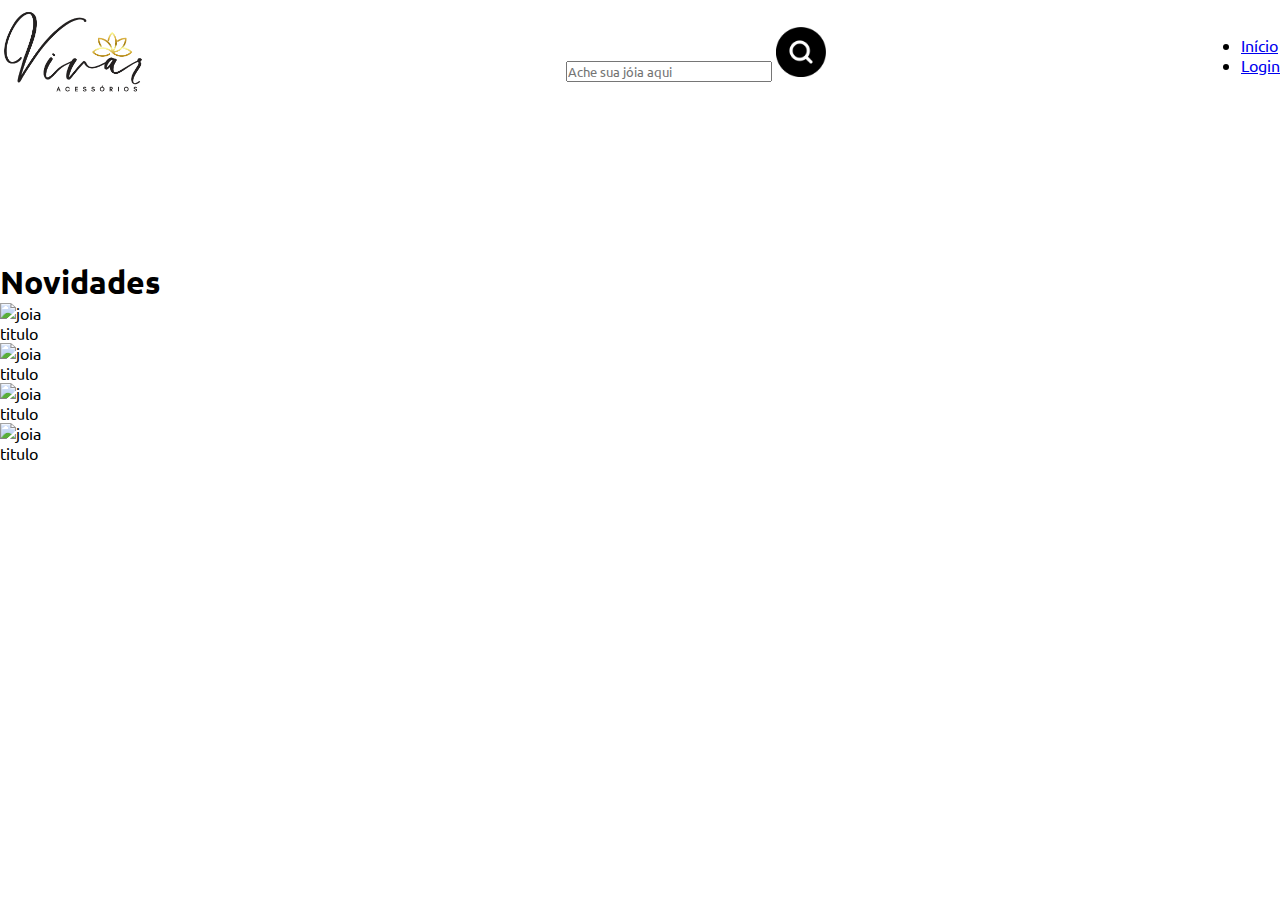
==== index.html @ d6bf28f1 "inclusão da primeira seção na main" ====
<!DOCTYPE html>
    <html lang="pt-br">
        <head>
            <meta charset="UTF-8">
            <meta http-equiv="X-UA-Compatible" content="IE=edge">
            <meta name="viewport" content="width=device-width, initial-scale=1.0">
            <meta name="description" content="Peças banhadas e Semijoias. Agregando beleza e autenticidade ao seu look!">
            <title>Vivar - Acessórios</title>
            
            <link rel="stylesheet" href="style.css">

            <style>
                @import url('https://fonts.googleapis.com/css2?family=Ubuntu:ital,wght@0,300;0,400;0,500;0,700;1,300;1,400;1,500;1,700&display=swap');
            </style>
        </head>

        <body>
            <header>
                <div>
                    <a href="index.html">
                        <img src="img/logo.png" alt="logo" class="logo" width="150" >
                    </a>
                </div>

                <div class="divBusca">
                    <input type="text" class="txtBusca" placeholder="Ache sua jóia aqui">
                    <a href="#">
                        <img src="img/buscar.png" alt="Buscar" width="50">
                    </a>
                </div>

                <ul class="nav-menu">
                    <li>
                        <a href="index.html">Início</a>
                    </li>
                    <li>
                        <a href="#">Login</a>
                    </li>
                </ul>
            </header>

            <main>
                <div>
                    <video src="video/video-slider.mp4"  autoplay loop muted width="100%"></video>
                </div>

                <section>

                    <h1>
                        Novidades
                    </h1>

                    <div class="container">
                        <div class="itens">
                            <img src="img/imagem1.jpg" alt="joia">
                            <p class="titulo">titulo</p>
                            <p class="preco"></p>
                        </div>

                        <div class="itens">
                            <img src="img/imagem2.jpg" alt="joia">
                            <p class="titulo">titulo</p>
                            <p class="preco"></p>
                        </div>

                        <div class="itens">
                            <img src="img/imagem3.jpg" alt="joia">
                            <p class="titulo">titulo</p>
                            <p class="preco"></p>
                        </div>

                        <div class="itens">
                            <img src="img/imagem4.jpg" alt="joia">
                            <p class="titulo">titulo</p>
                            <p class="preco"></p>
                        </div>
                    </div>


                </section>
            </main>
    

        </body>
    </html>
---- style.css ----
* {
    padding: 0;
    margin: 0;
    box-sizing: border-box;

    font-family: 'Ubuntu', sans-serif;
}

body {
    width: 100%;
    min-height: 100vh;
}

header {
    display: flex;
    justify-content: space-between;
    align-items: center;
}
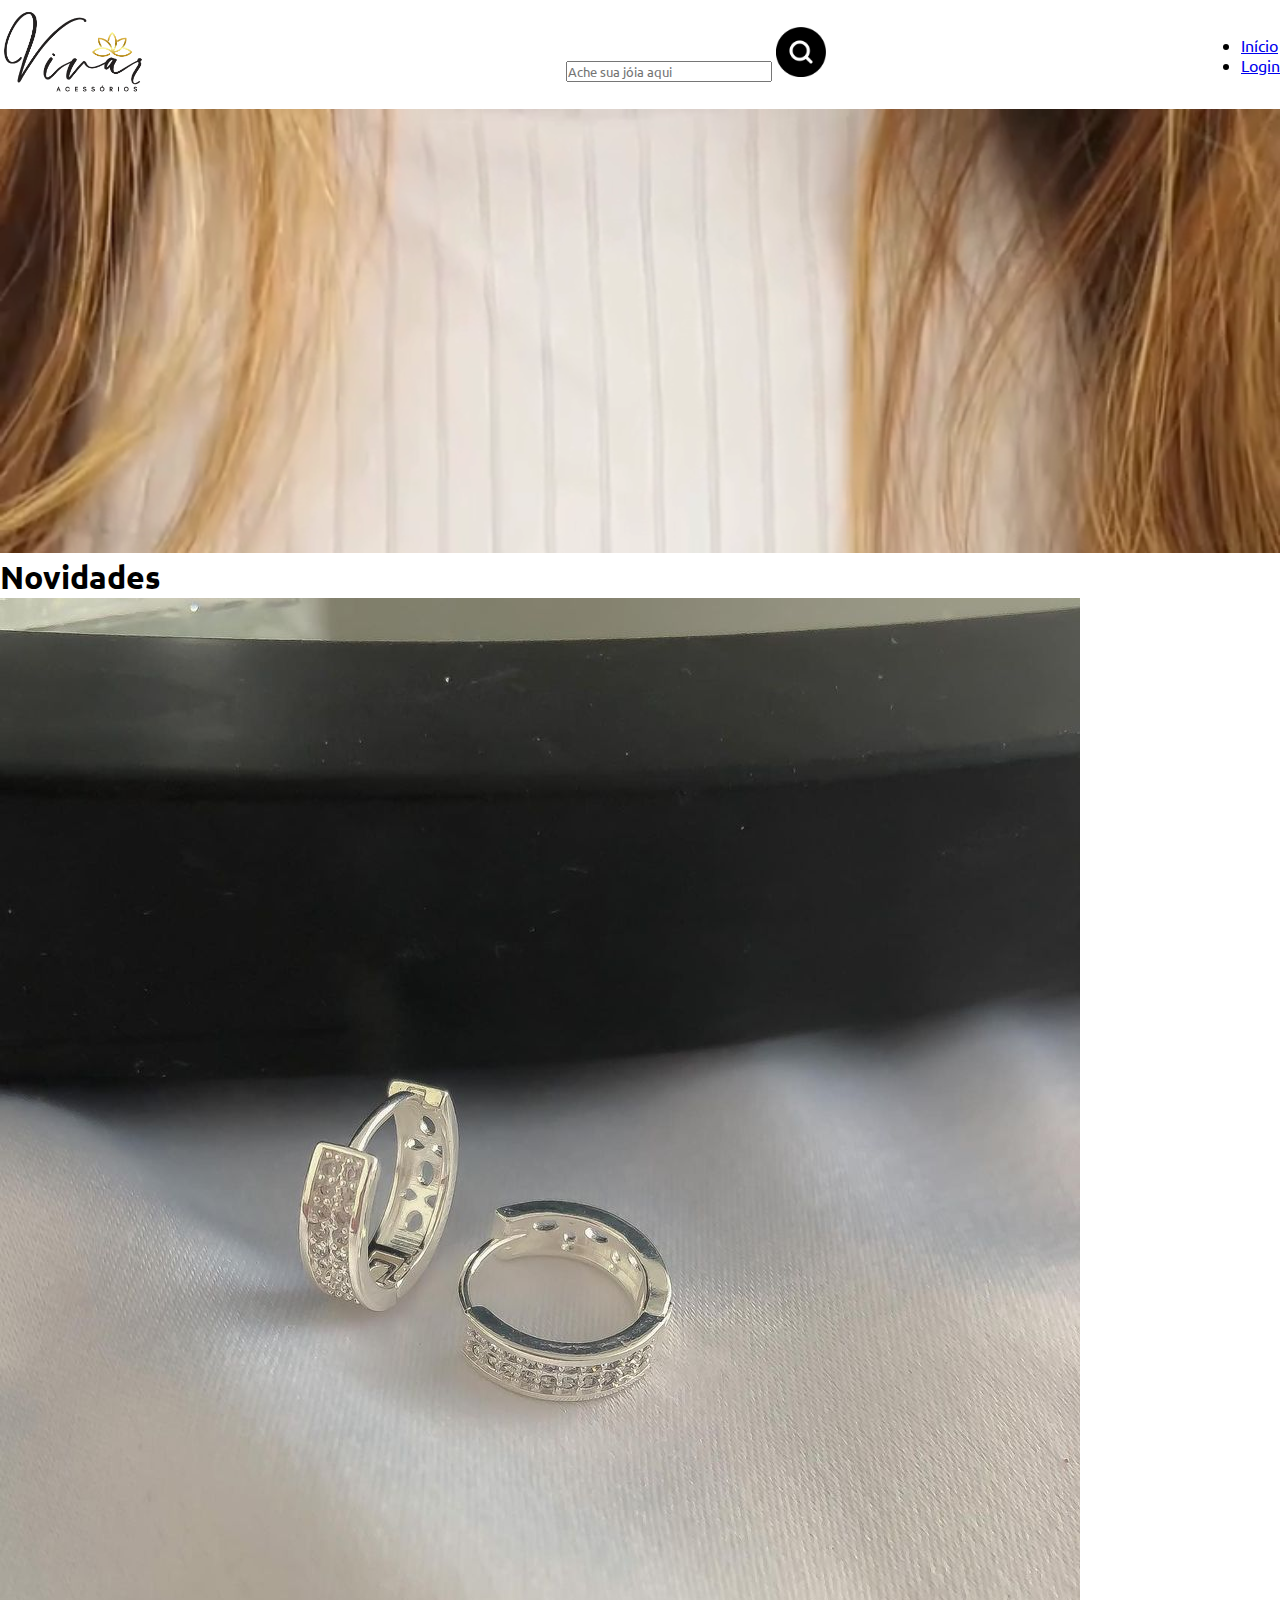
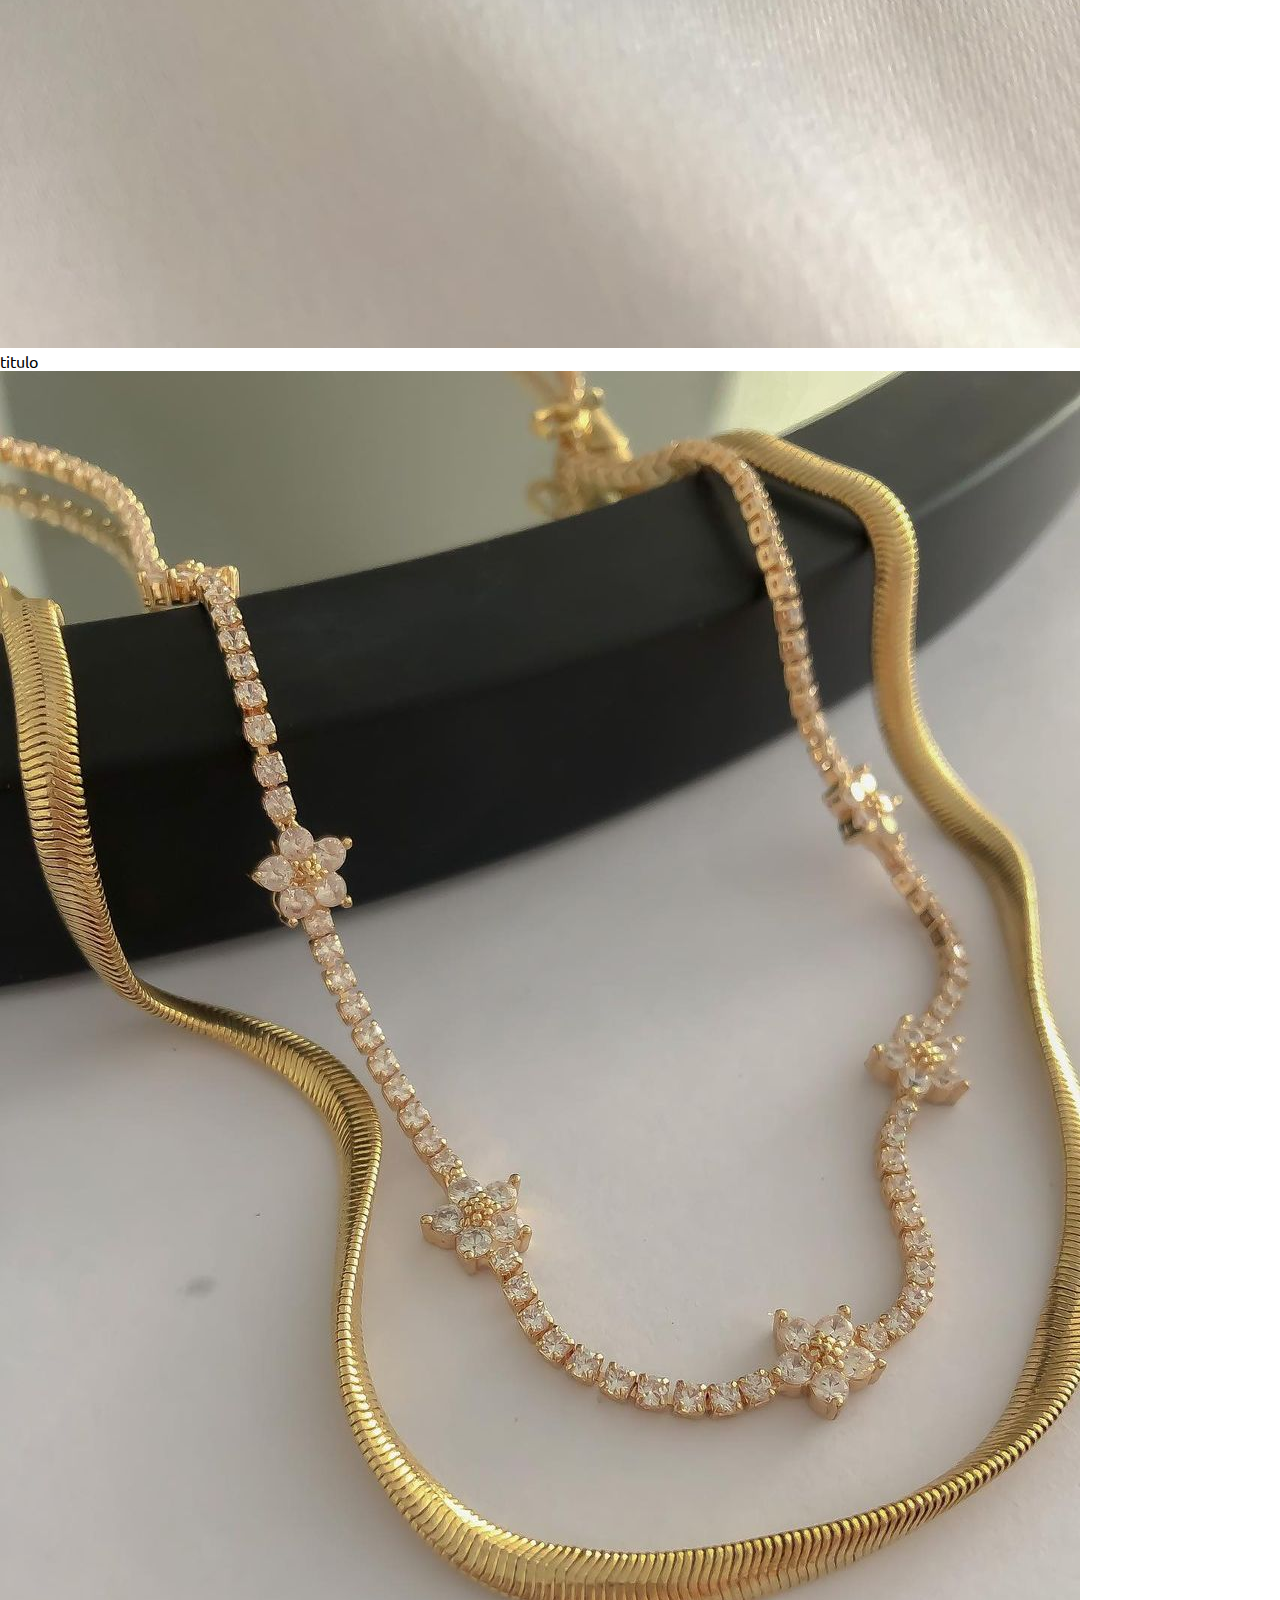
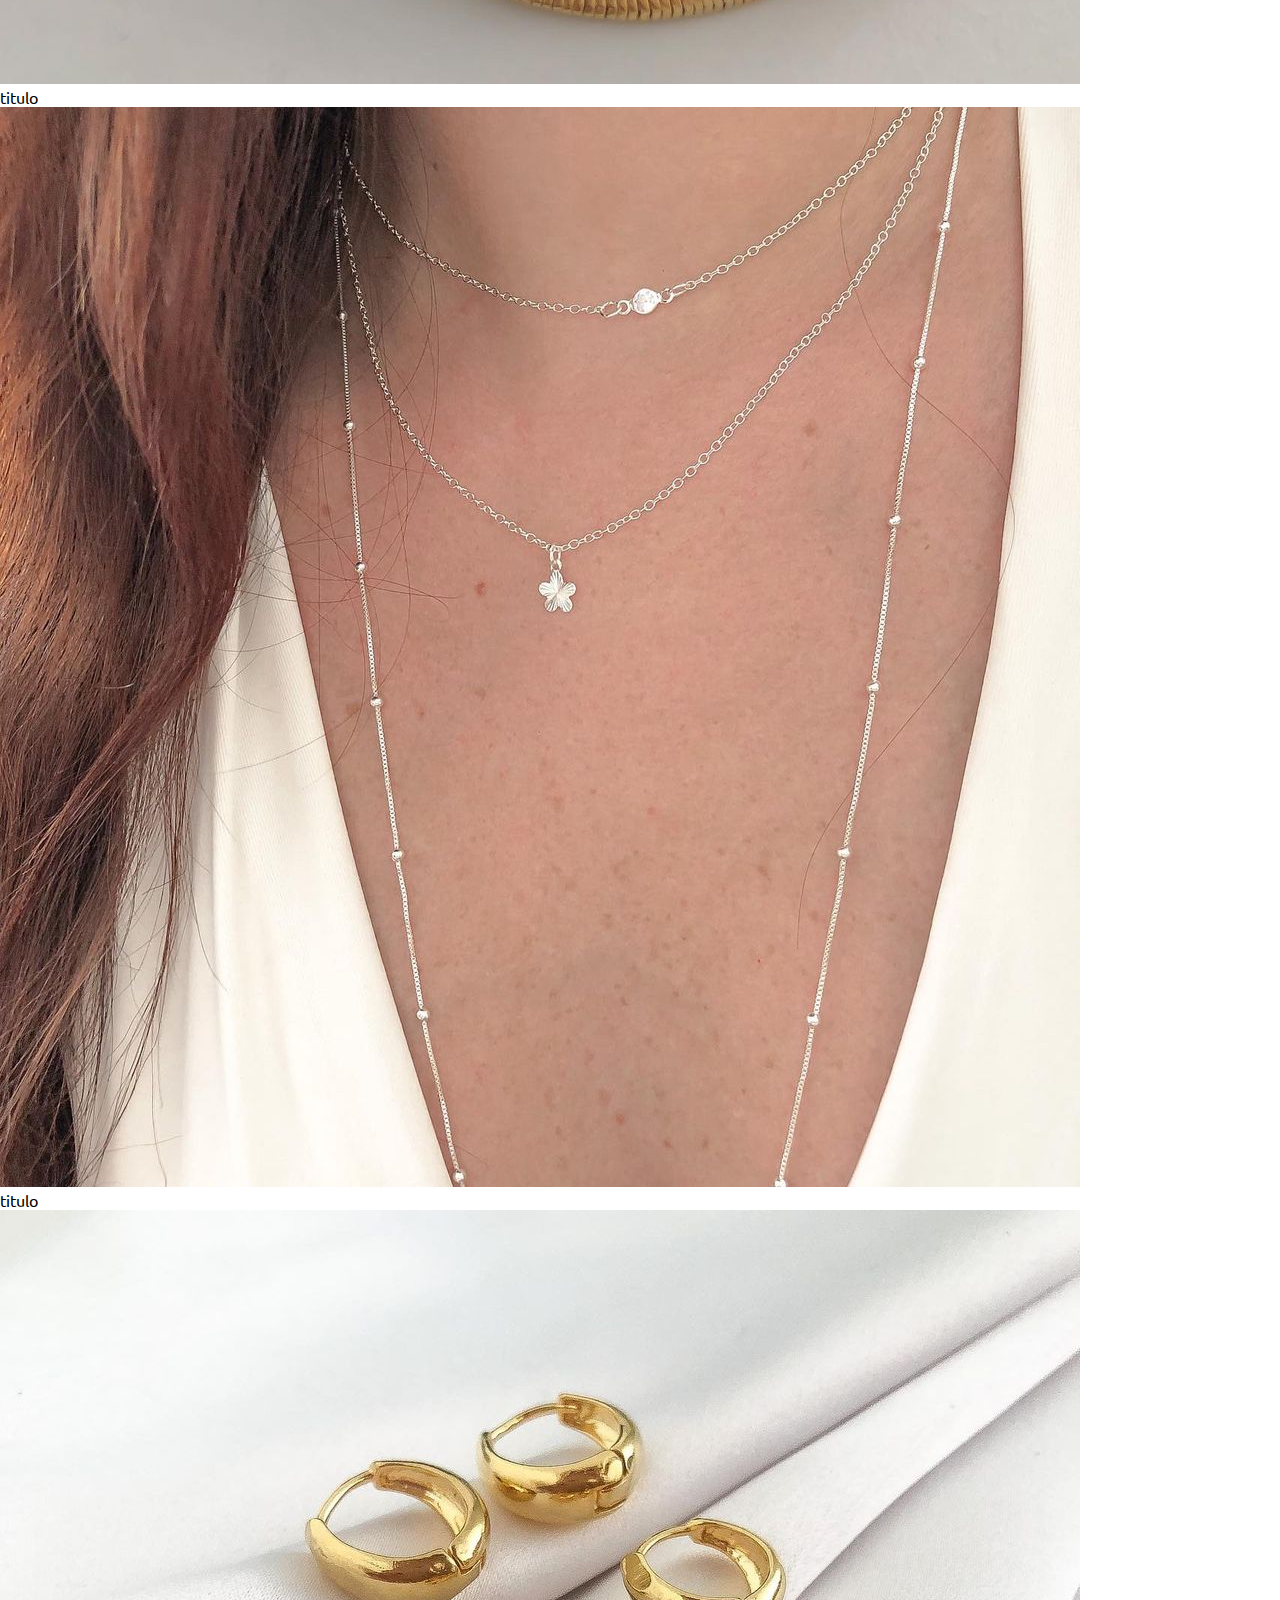
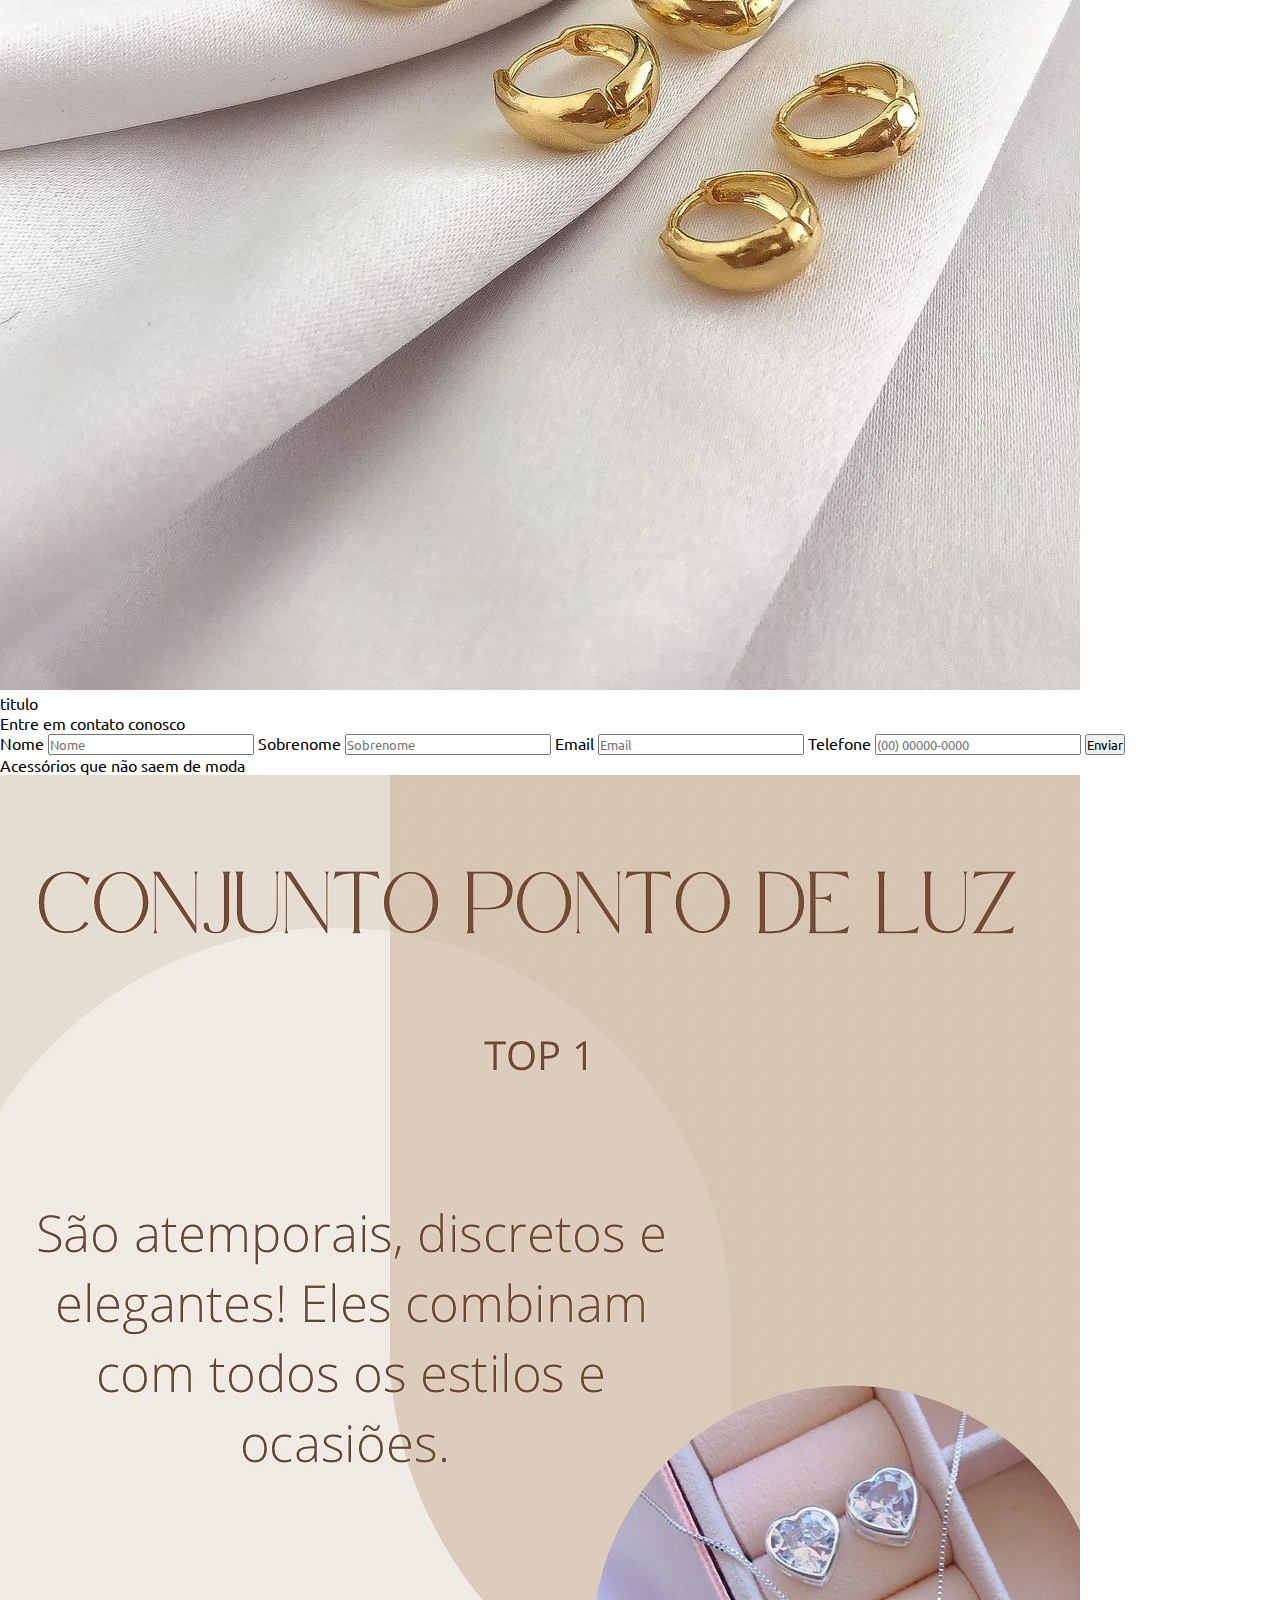
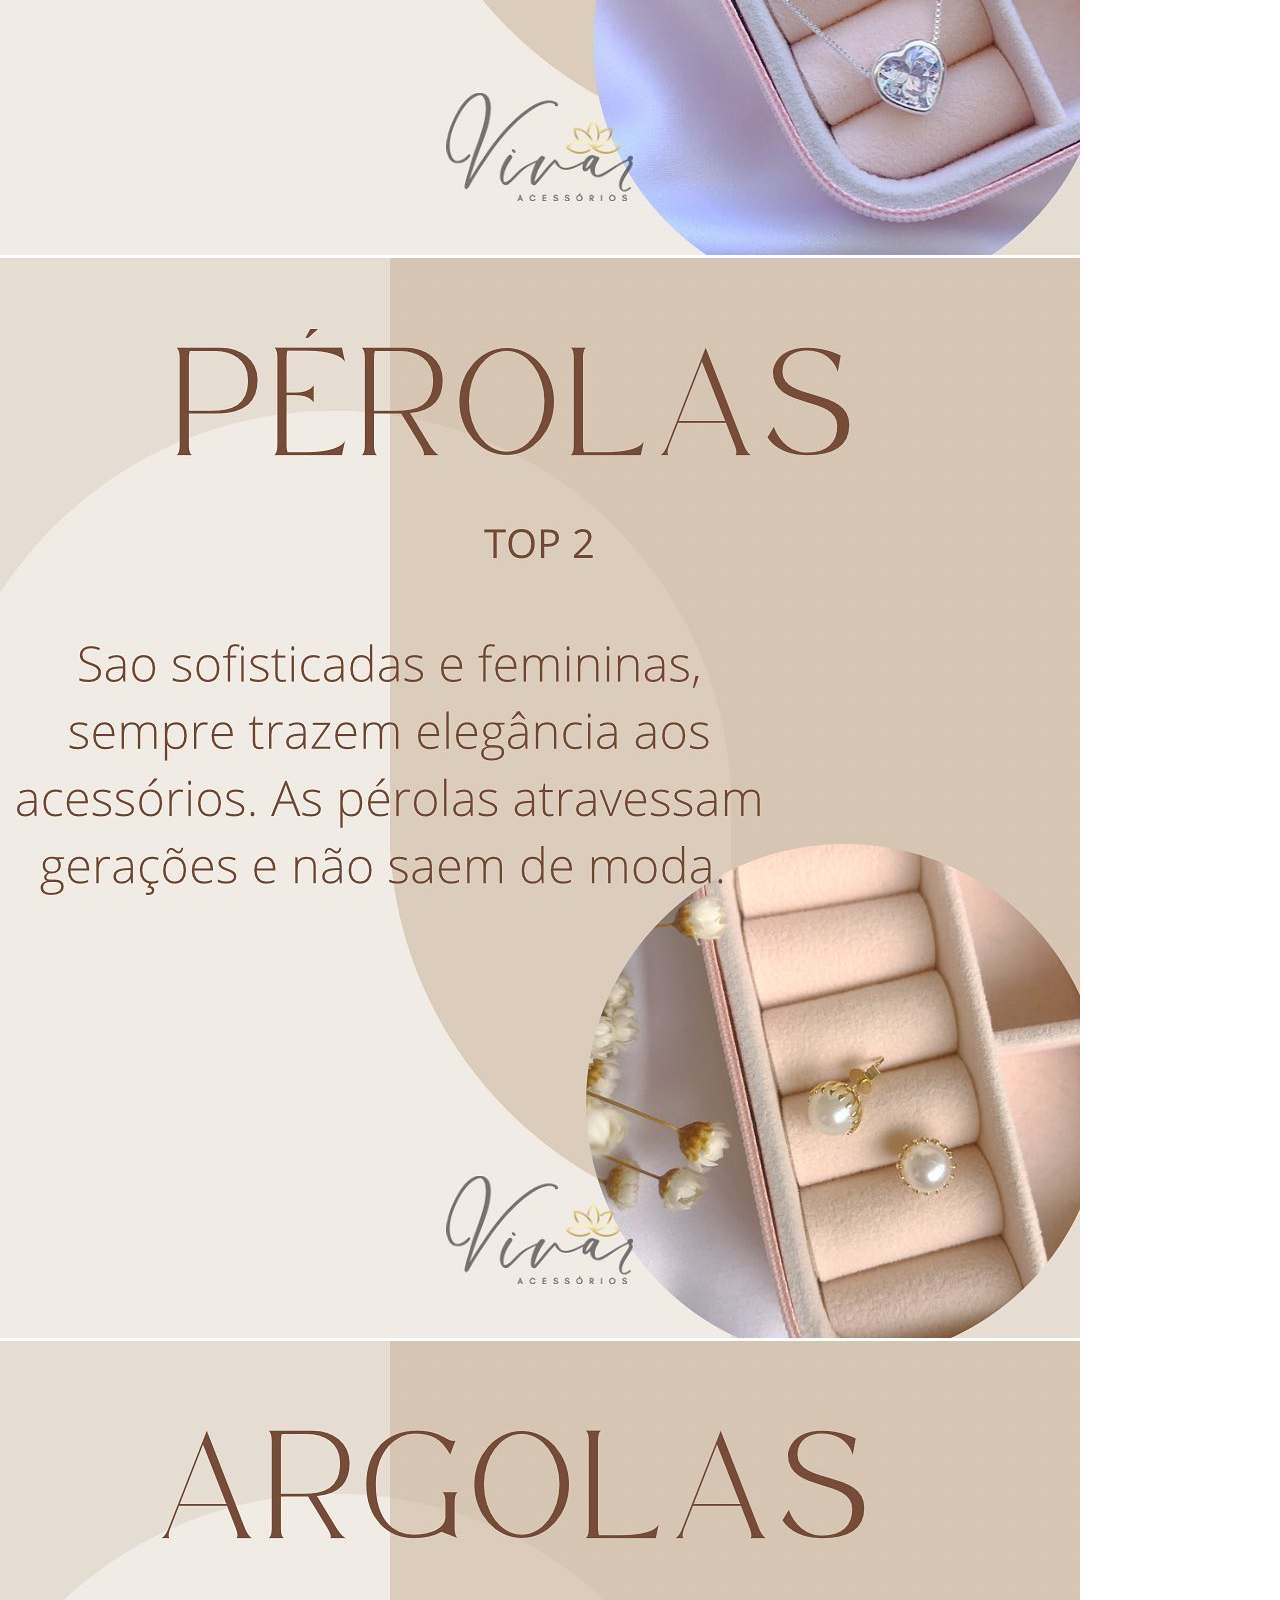
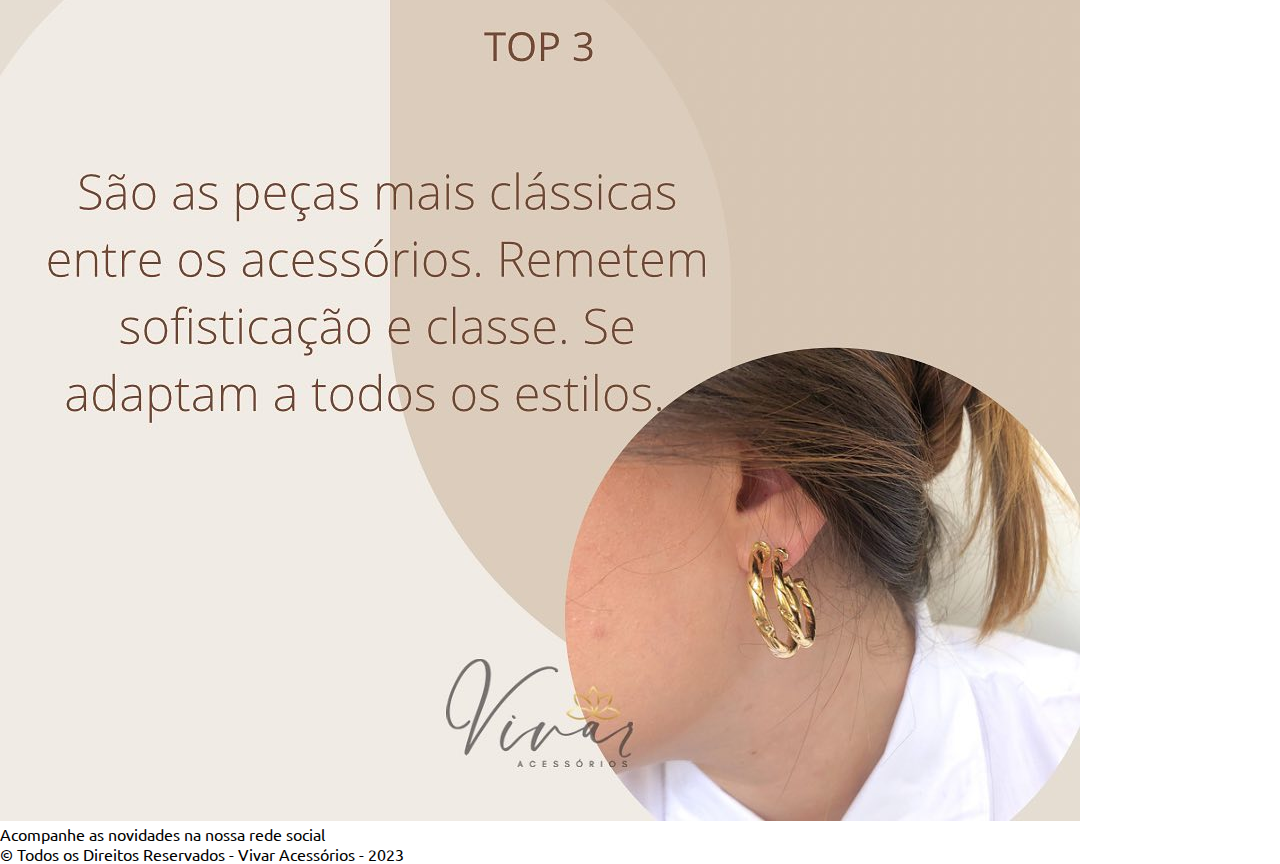
==== commit 6a1b72c5: "criação da seção contato, dica e o footer" ====
--- a/index.html
+++ b/index.html
@@ -40,12 +40,12 @@
             </header>
 
             <main>
+
                 <div>
                     <video src="video/video-slider.mp4"  autoplay loop muted width="100%"></video>
                 </div>
 
                 <section>
-
                     <h1>
                         Novidades
                     </h1>
@@ -75,11 +75,47 @@
                             <p class="preco"></p>
                         </div>
                     </div>
+                </section>
+
+                <section class="contato">
+                    <p>Entre em contato conosco</p>
+                    <form>
+                        <label for="nomesobrenome">Nome</label>
+                        <input type="text" id="nomesobrenome" class="input-padrao" required placeholder="Nome">
+
+                        <label for="nomesobrenome">Sobrenome</label>
+                        <input type="text" id="nomesobrenome" class="input-padrao" required placeholder="Sobrenome">
+        
+                        <label for="email">Email</label>
+                        <input type="email" id="email" class="input-padrao" required placeholder="Email">
+        
+                        <label for="telefone">Telefone</label>
+                        <input type="tel" id="telefone" class="input-padrao" required placeholder="(00) 00000-0000">
+
+                        <input type="submit" value="Enviar" class="enviar">
+                    </form>
+                </section>
+
+                <section>
+                    <p>Acessórios que não saem de moda</p>
+                    <div>
+                        <img src="img/dica1.jpg" alt="Ponto de Luz">
+                        <img src="img/dica2.jpg" alt="Pérolas">
+                        <img src="img/dica3.jpg" alt="Argolas">
+                    </div>
+                </section>
+            </main>
 
 
-                </section>
-            </main>
-    
+            <footer>
+                <p>Acompanhe as novidades na nossa rede social</p>
+
+                <a href="https://www.instagram.com/vivar.acessorios/">
+                    <img src="img/instagram.png" alt="instagram"  width="40" hidden="40">
+                </a>
+
+                <p class="copyright">&copy; Todos os Direitos Reservados - Vivar Acessórios - 2023</p>
+            </footer>   
 
         </body>
     </html>--- a/style.css
+++ b/style.css
@@ -15,4 +15,5 @@
     display: flex;
     justify-content: space-between;
     align-items: center;
-}+}
+
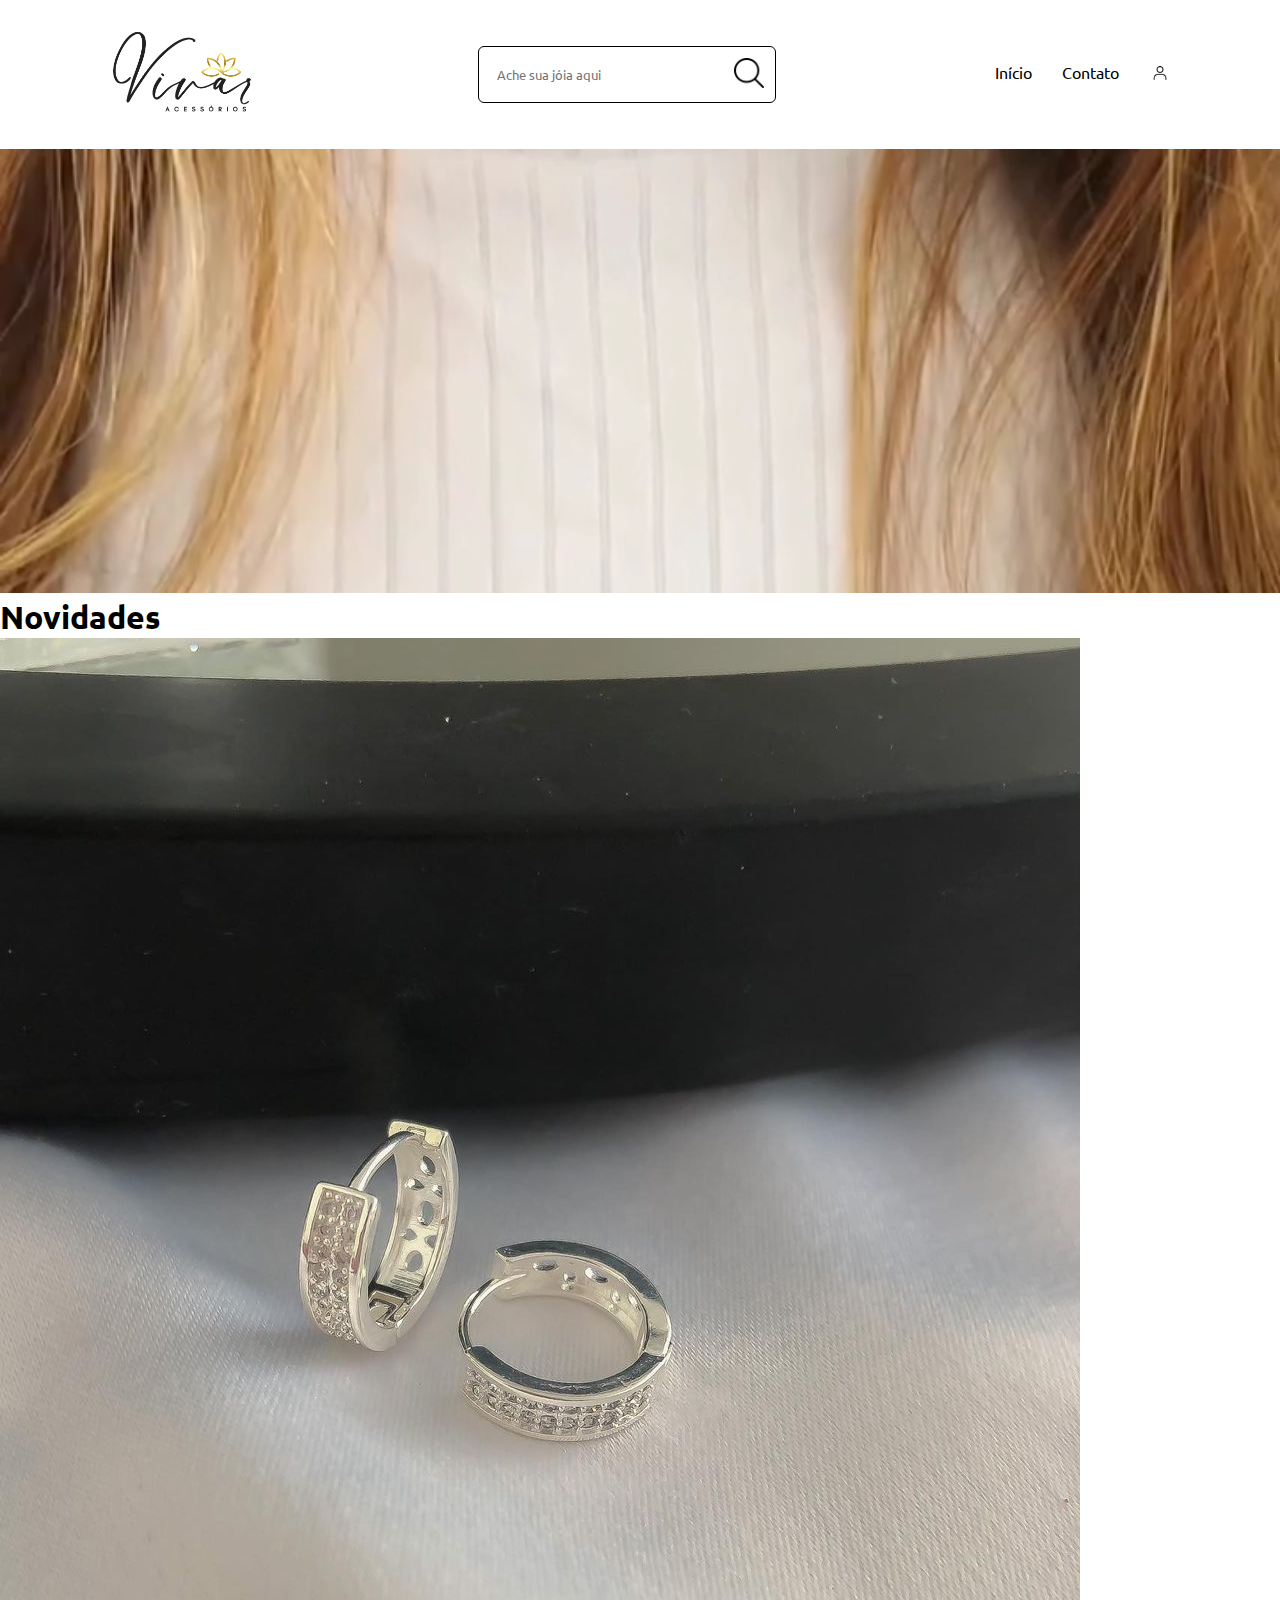
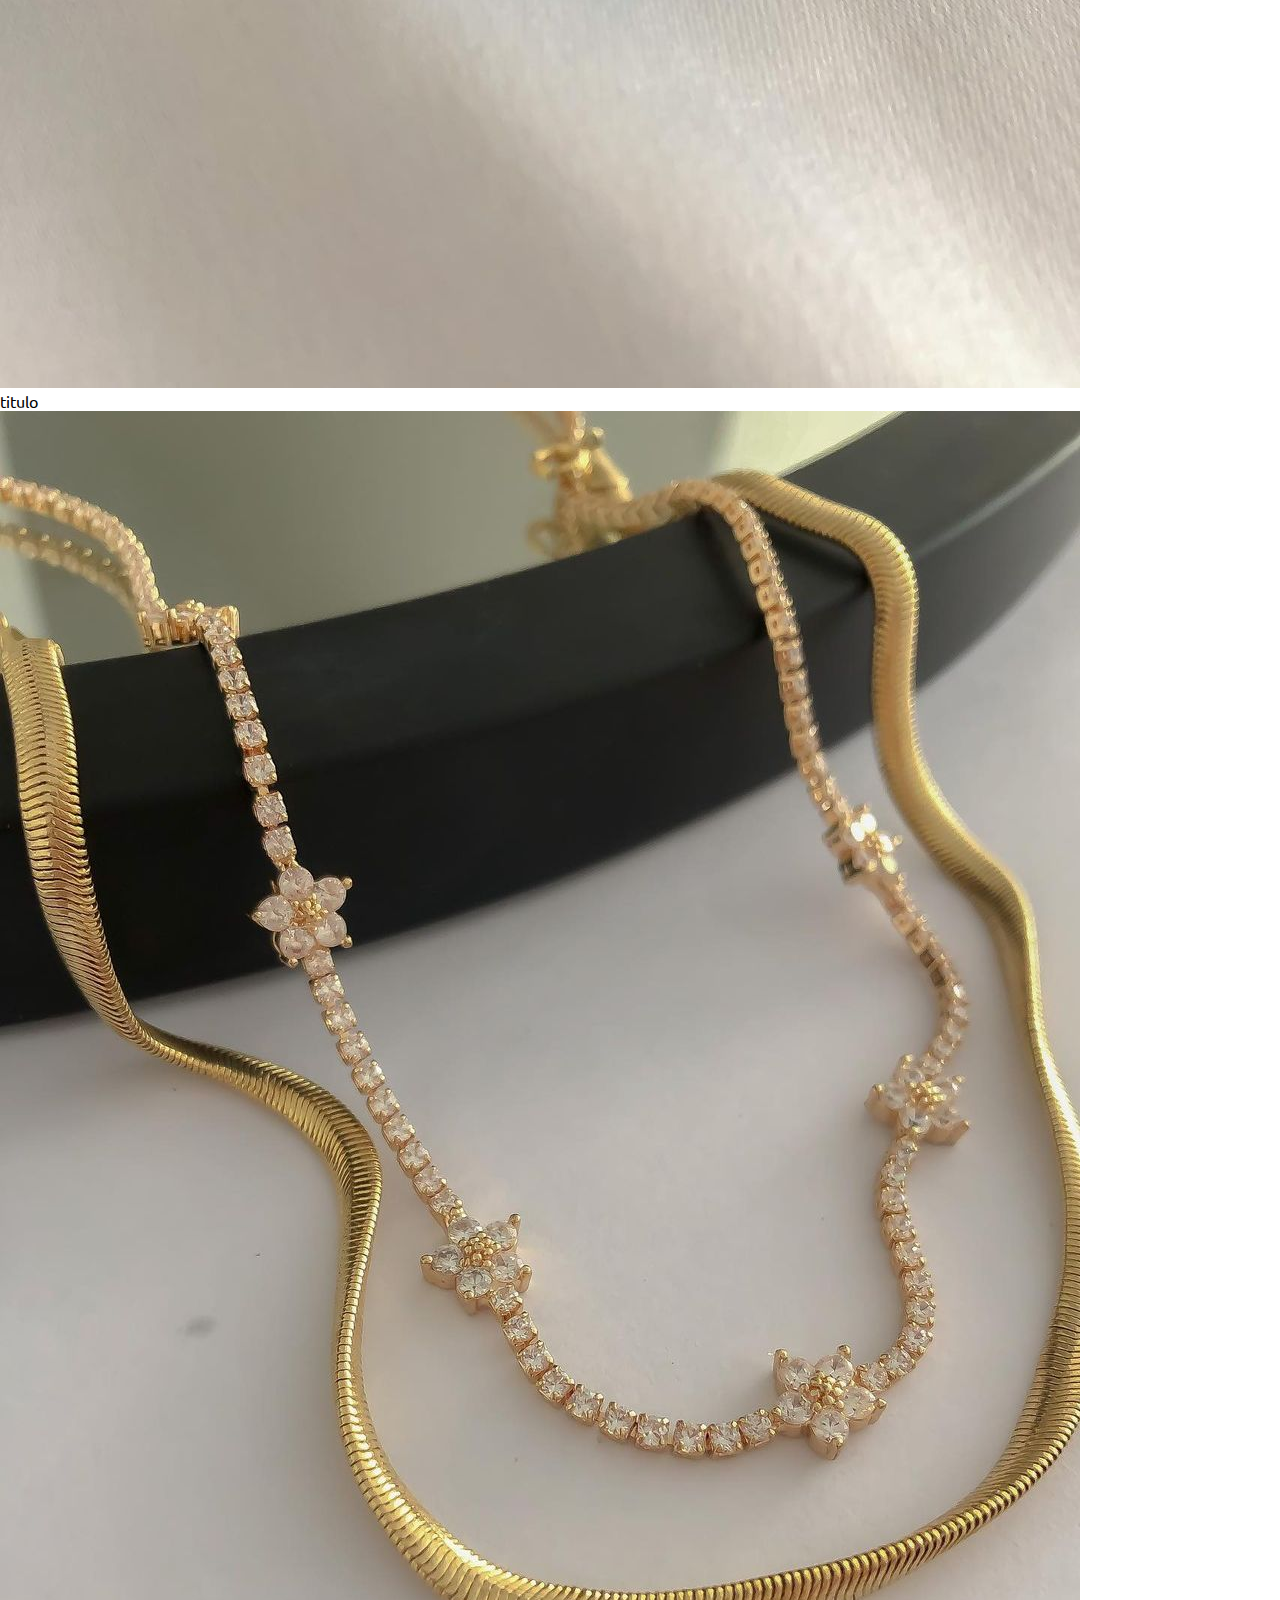
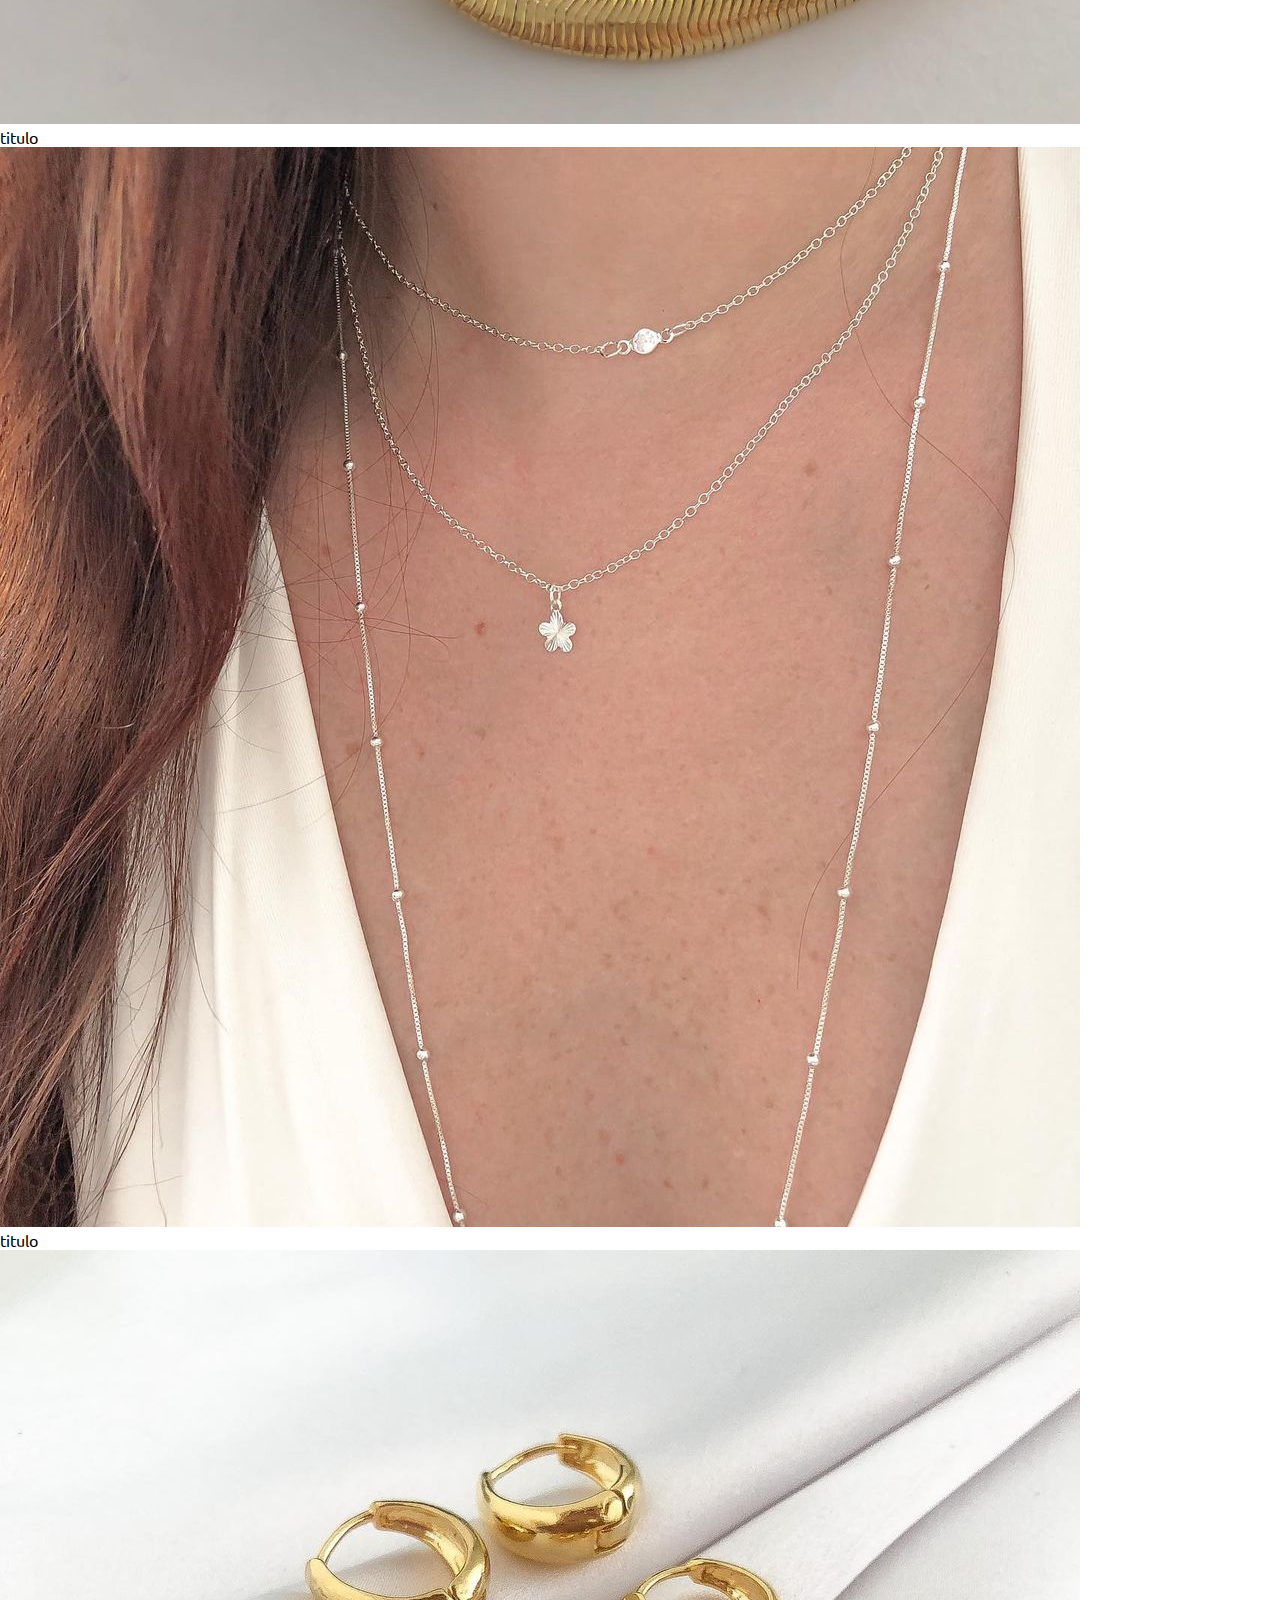
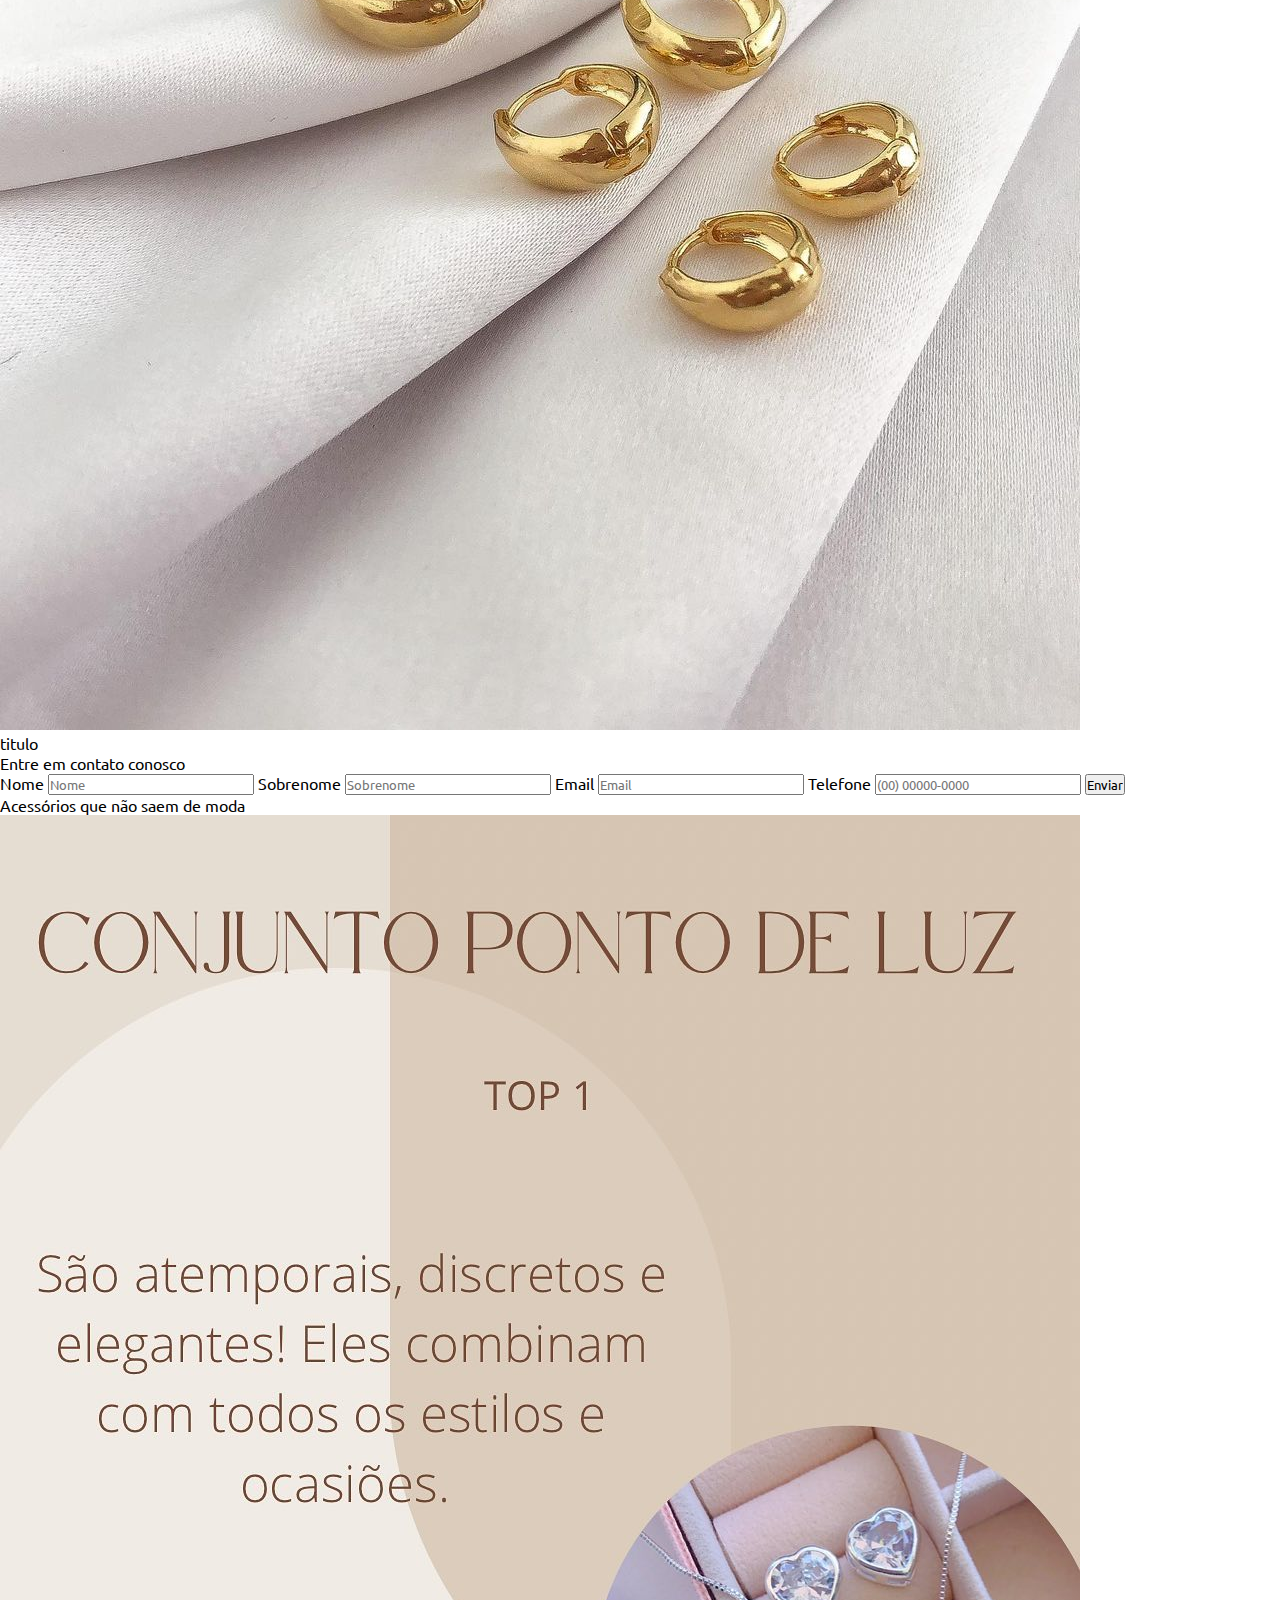
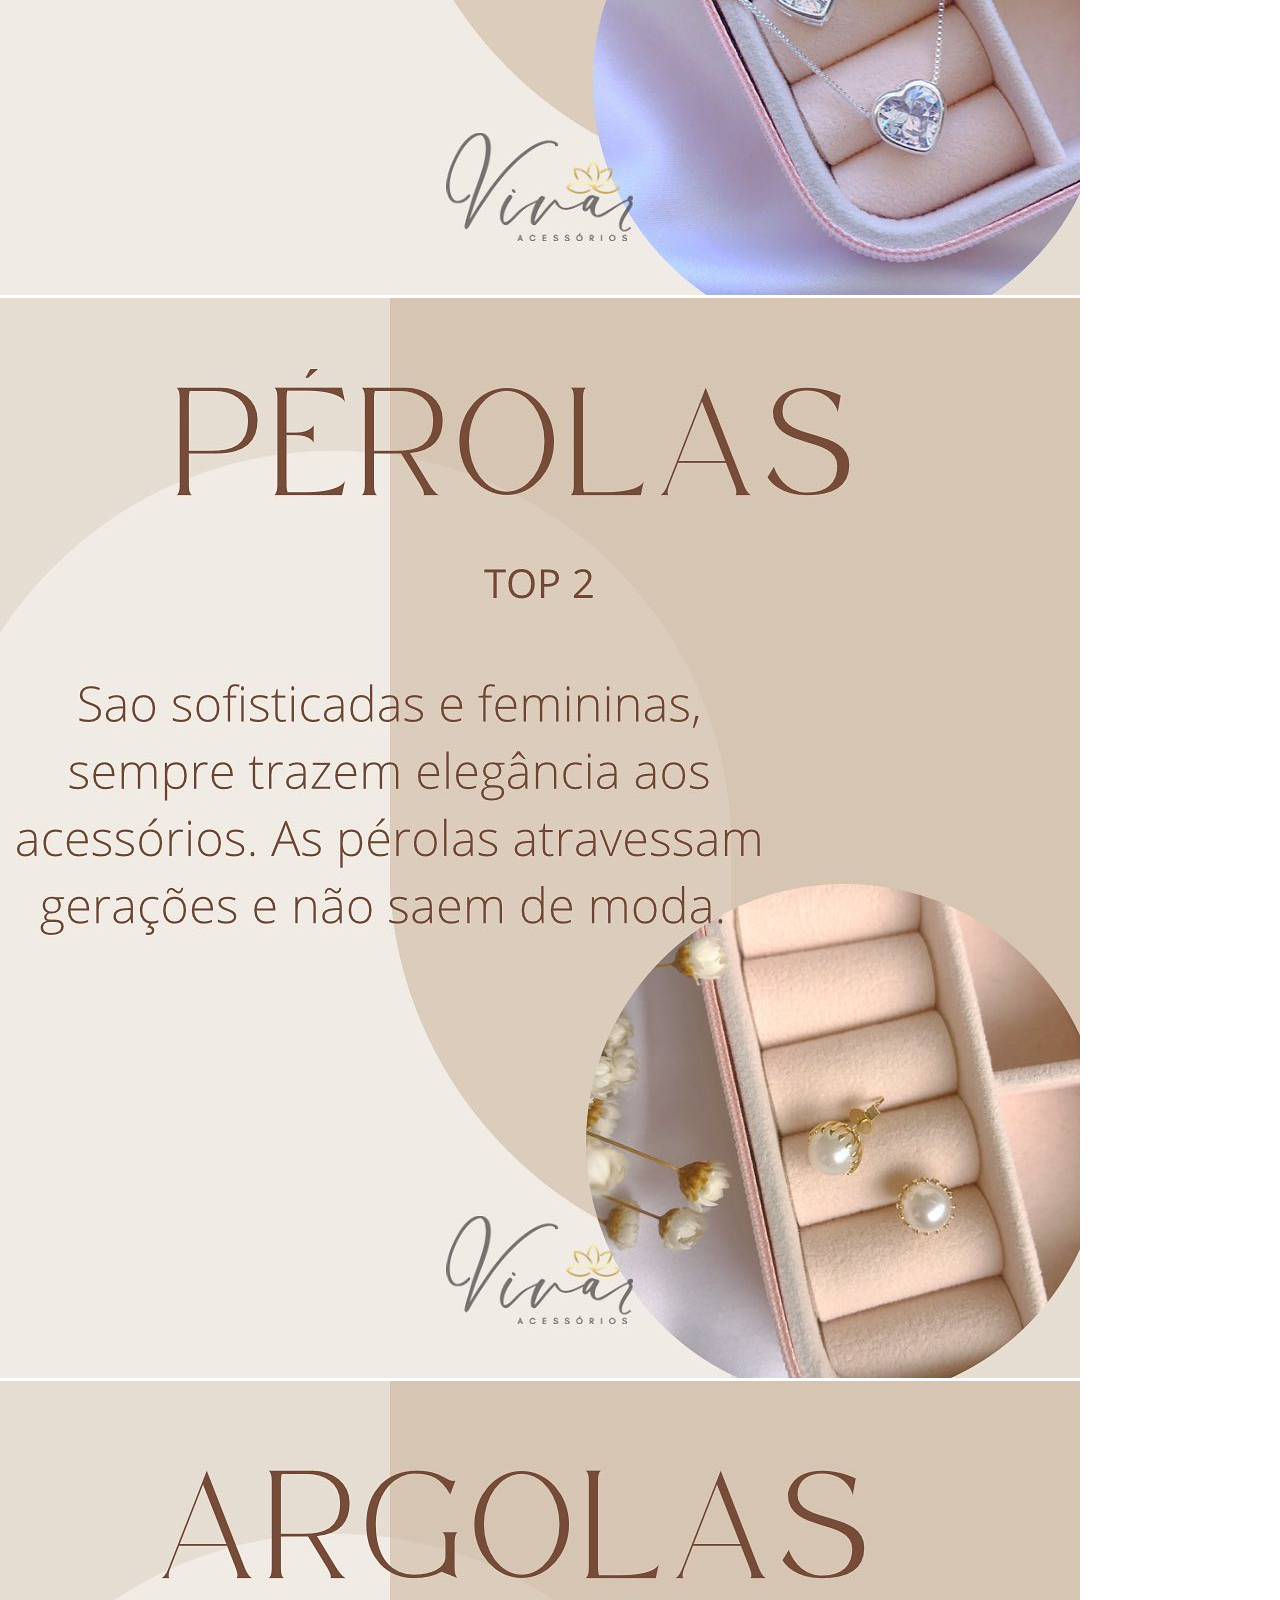
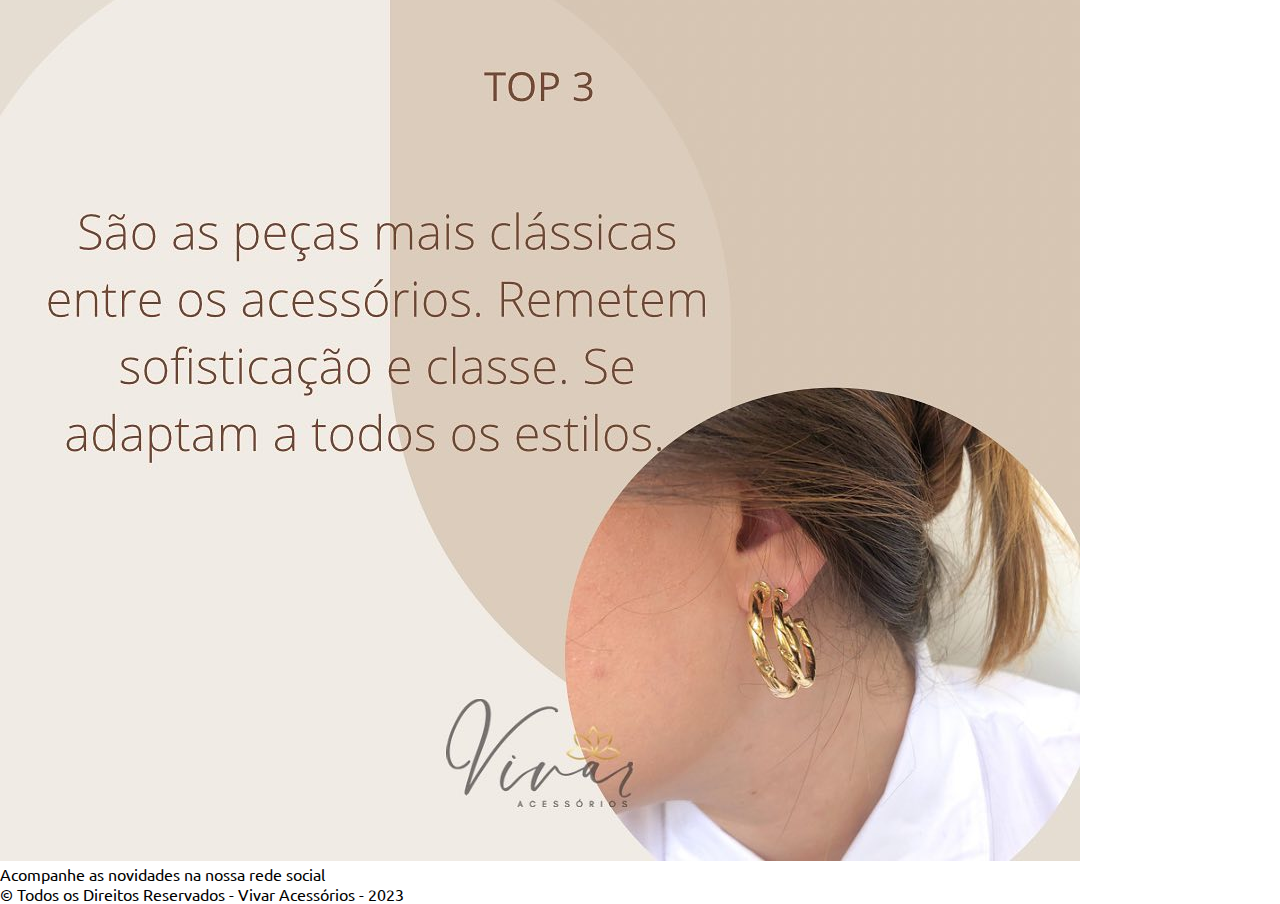
==== commit 39570f2e: "estilização do header" ====
--- a/index.html
+++ b/index.html
@@ -16,16 +16,16 @@
 
         <body>
             <header>
-                <div>
+                <div class="logo">
                     <a href="index.html">
-                        <img src="img/logo.png" alt="logo" class="logo" width="150" >
+                        <img src="img/logo.png" alt="logo" class="img-logo" width="150" >
                     </a>
                 </div>
 
-                <div class="divBusca">
-                    <input type="text" class="txtBusca" placeholder="Ache sua jóia aqui">
+                <div class="div-buscar">
+                    <input type="text" class="txt-buscar" placeholder="Ache sua jóia aqui">
                     <a href="#">
-                        <img src="img/buscar.png" alt="Buscar" width="50">
+                        <img src="img/buscar.png" class="img-buscar" alt="Buscar">
                     </a>
                 </div>
 
@@ -33,8 +33,15 @@
                     <li>
                         <a href="index.html">Início</a>
                     </li>
+
                     <li>
-                        <a href="#">Login</a>
+                        <a href="#">Contato</a>
+                    </li>
+
+                    <li class="login">
+                        <a href="#">
+                            <img src="img/user.png" width="22">
+                        </a>
                     </li>
                 </ul>
             </header>
--- a/style.css
+++ b/style.css
@@ -13,7 +13,42 @@
 
 header {
     display: flex;
-    justify-content: space-between;
+    justify-content: space-around;
     align-items: center;
+    padding: 20px 0;
+    background-color: white;
 }
 
+.div-buscar, .nav-menu {
+    display: flex;
+    justify-content: space-between;
+    list-style-type: none;
+    gap: 30px;
+}
+
+.div-buscar {
+    border: 1px solid black;
+    border-radius: 6px;
+    padding: 6px;
+}
+
+.txt-buscar {
+    padding-left: 12px;
+    cursor: pointer;
+    border: none;
+}
+
+.img-buscar {
+    width: 40px;
+    padding: 5px;
+}
+
+.nav-menu a {
+    text-decoration: none;
+    color: black;
+    font-size: 16px;
+}
+
+.nav-menu a:hover {
+    text-decoration: underline;
+}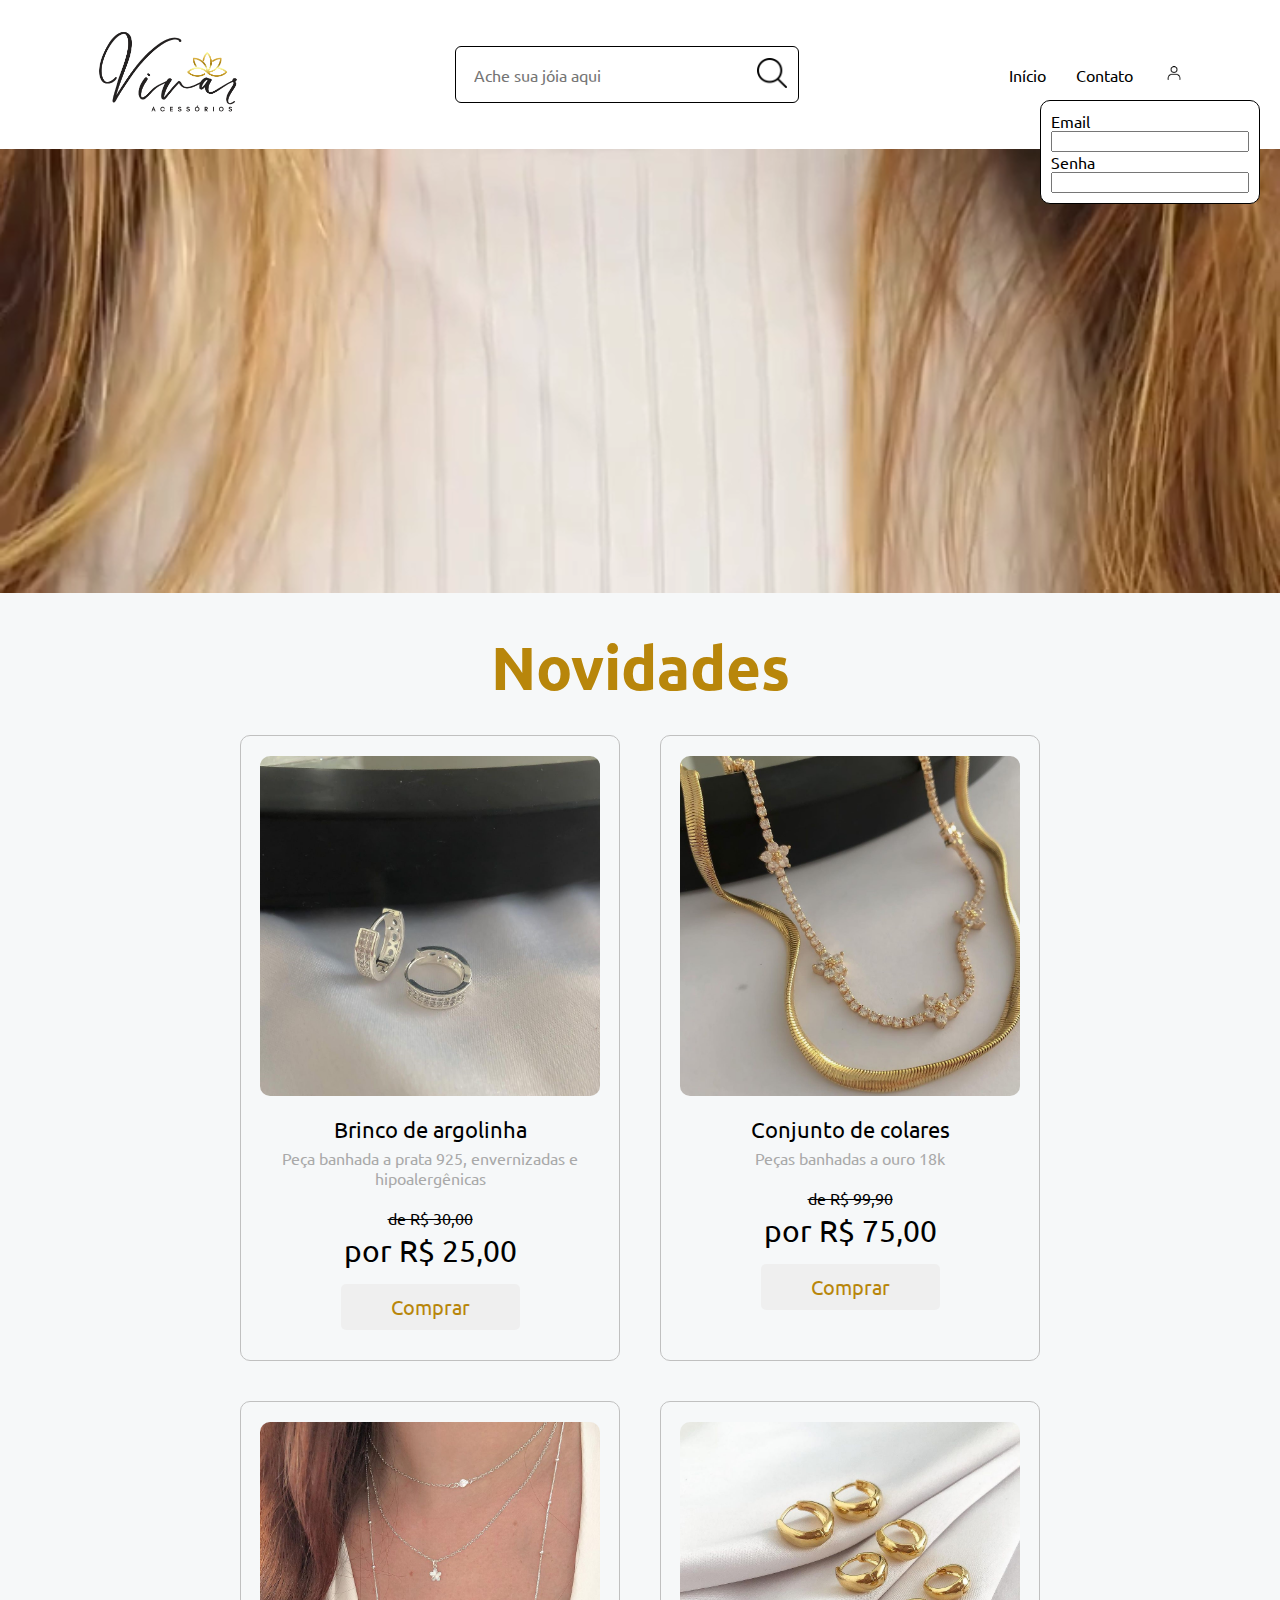
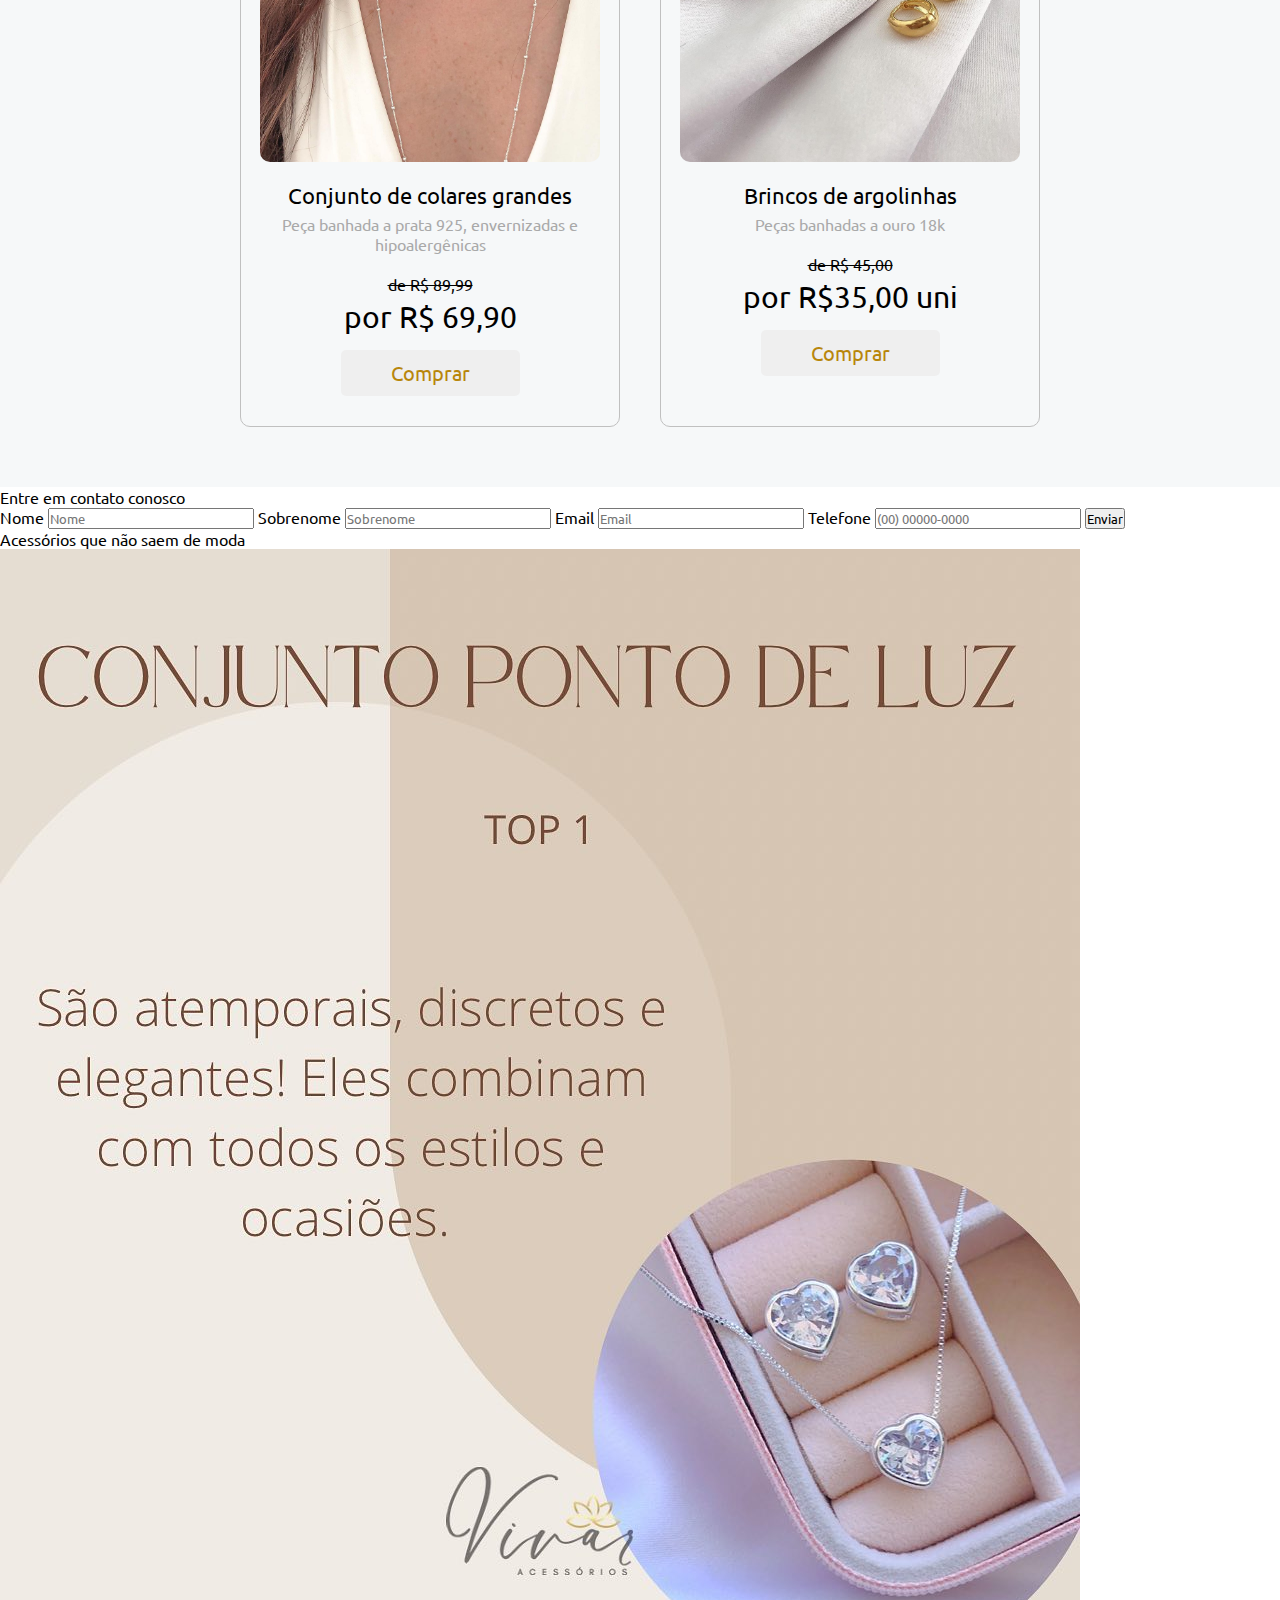
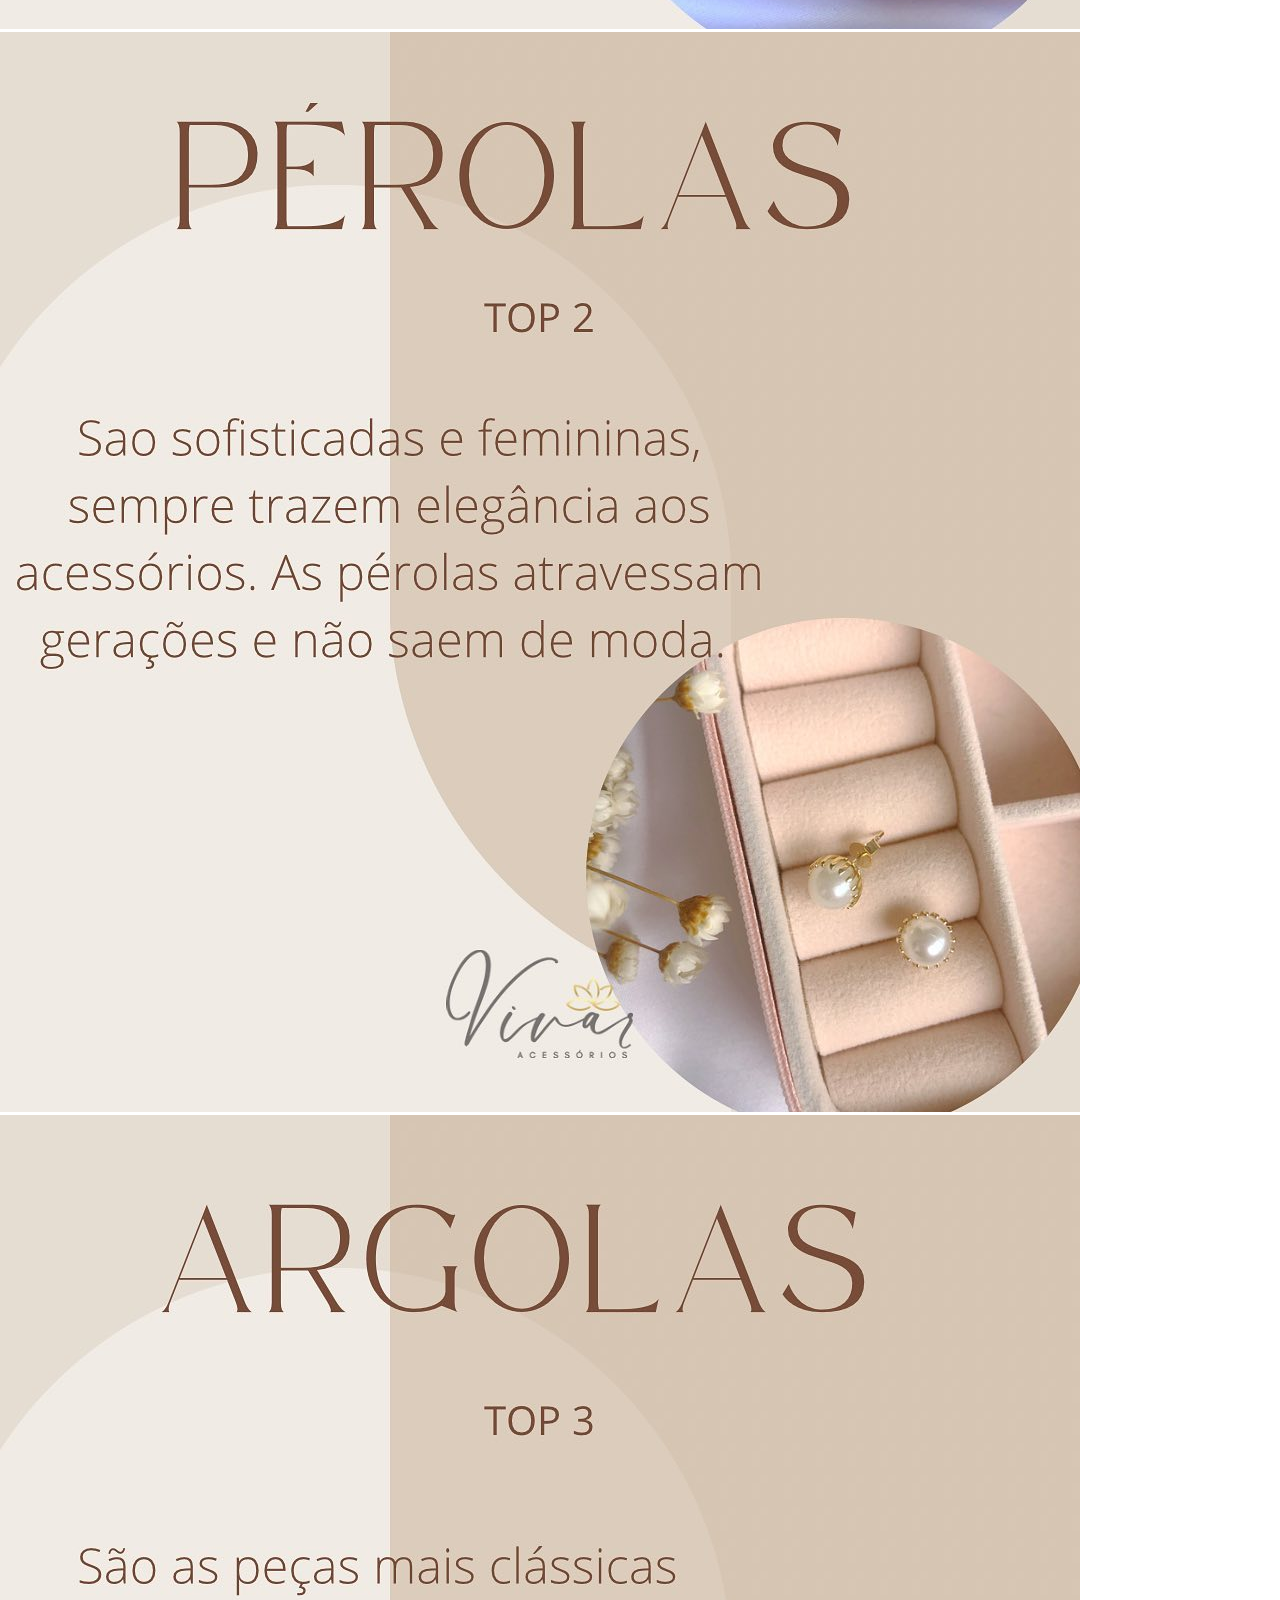
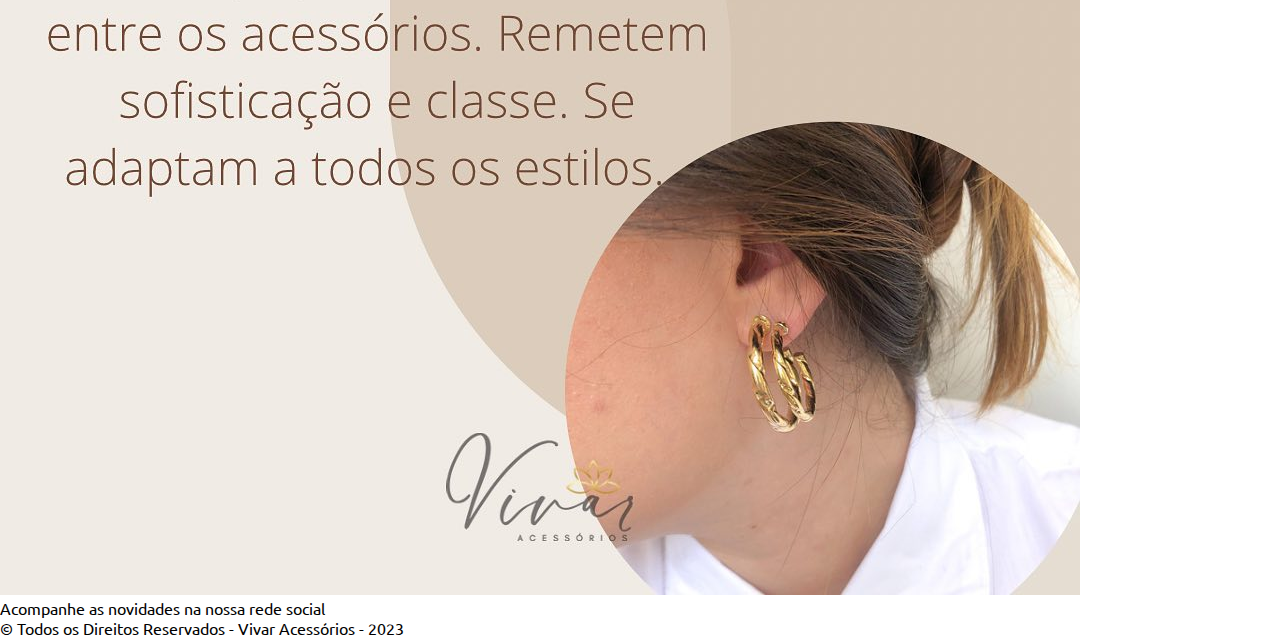
==== commit 126f8bf5: "estilização da Seção principal, criação da caixa de login no html e css" ====
--- a/index.html
+++ b/index.html
@@ -16,6 +16,8 @@
 
         <body>
             <header>
+
+            <div class="nav-principal">
                 <div class="logo">
                     <a href="index.html">
                         <img src="img/logo.png" alt="logo" class="img-logo" width="150" >
@@ -39,47 +41,71 @@
                     </li>
 
                     <li class="login">
-                        <a href="#">
-                            <img src="img/user.png" width="22">
-                        </a>
+
+                        <img src="img/user.png" width="22">
+
+                        <div class="caixa-login">
+                            <form class="formulario-login">
+                                <label for="login">Email</label>
+                                <input type="email" id="login" class="input-login" required>
+                                
+                                <label for="senha">Senha</label>
+                                <input type="password" id="senha" class="input-login" required>
+                            </form>
+                        </div>
                     </li>
                 </ul>
+
+            </div>
+
             </header>
 
             <main>
+                <section class="principal">
+                    <video src="video/video-slider.mp4" autoplay loop muted width="100%"></video>
 
-                <div>
-                    <video src="video/video-slider.mp4"  autoplay loop muted width="100%"></video>
-                </div>
-
-                <section>
                     <h1>
                         Novidades
                     </h1>
 
                     <div class="container">
                         <div class="itens">
-                            <img src="img/imagem1.jpg" alt="joia">
-                            <p class="titulo">titulo</p>
-                            <p class="preco"></p>
+                            <img src="img/imagem1.jpg" class="img-itens" alt="joia">
+                            <p class="titulo-itens">Brinco de argolinha</p>
+                            <p class="subtitulo">Peça banhada a prata 925, envernizadas e hipoalergênicas</p>
+                            <p class="preco-antes">de R$ 30,00</p>
+                            <p class="preco">por R$ 25,00</p>
+                            <button class="btn-comprar">Comprar</button>
                         </div>
 
                         <div class="itens">
-                            <img src="img/imagem2.jpg" alt="joia">
-                            <p class="titulo">titulo</p>
-                            <p class="preco"></p>
+                            <img src="img/imagem2.jpg" class="img-itens" alt="joia">
+                            <p class="titulo-itens">Conjunto de colares</p>
+                            <p class="subtitulo">Peças banhadas a ouro 18k</p>
+                            <p class="preco-antes">de R$ 99,90</p>
+                            <p class="preco">por R$ 75,00</p>
+                            <button class="btn-comprar">Comprar</button>
+
                         </div>
 
                         <div class="itens">
-                            <img src="img/imagem3.jpg" alt="joia">
-                            <p class="titulo">titulo</p>
-                            <p class="preco"></p>
+                            <img src="img/imagem3.jpg" class="img-itens" alt="joia">
+                            <p class="titulo-itens">Conjunto de colares grandes</p>
+                            <p class="subtitulo">Peça banhada a prata 925, envernizadas e hipoalergênicas</p>
+                            <p class="preco-antes">de R$ 89,99</p>
+                            <p class="preco">por R$ 69,90</p>
+                            <button class="btn-comprar">Comprar</button>
+
                         </div>
 
                         <div class="itens">
-                            <img src="img/imagem4.jpg" alt="joia">
-                            <p class="titulo">titulo</p>
-                            <p class="preco"></p>
+                            <img src="img/imagem4.jpg" class="img-itens" alt="joia">
+                            <p class="titulo-itens">Brincos de argolinhas</p>
+                            <p class="subtitulo">Peças banhadas a ouro 18k</p>
+                            <p class="preco-antes">de R$ 45,00</p>
+                            <p class="preco">por R$35,00 uni</p>
+                            <button class="btn-comprar">Comprar</button>
+
                         </div>
                     </div>
                 </section>
--- a/style.css
+++ b/style.css
@@ -9,14 +9,17 @@
 body {
     width: 100%;
     min-height: 100vh;
+
 }
 
-header {
+.nav-principal {
     display: flex;
     justify-content: space-around;
     align-items: center;
+    flex-wrap: wrap;
     padding: 20px 0;
     background-color: white;
+    gap: 20PX;
 }
 
 .div-buscar, .nav-menu {
@@ -36,11 +39,16 @@
     padding-left: 12px;
     cursor: pointer;
     border: none;
+    font-size: 16px;
 }
 
 .img-buscar {
     width: 40px;
     padding: 5px;
+}
+
+.nav-menu {
+    align-items: center;
 }
 
 .nav-menu a {
@@ -51,4 +59,118 @@
 
 .nav-menu a:hover {
     text-decoration: underline;
+}
+
+.input-login {
+    display: flex;
+    flex-direction: column;
+}
+
+.caixa-block {
+    cursor: pointer;
+}
+
+.caixa-login {
+    /* display: none;  */ 
+    position: absolute;
+    width: 220px;
+    border: 1px solid black;
+    border-radius: 10px;
+    padding: 10px;
+    background-color: white;
+    margin-right: 20px;
+    right: 0;
+    top: 100px;
+}
+
+.formulario-login {
+    display: flex;
+    flex-direction: column;
+    justify-content: center;
+}
+
+/*Seção principal */
+
+.principal {
+    background-color: #f6f8f9;;
+    text-align: center;
+    padding-bottom: 60px;
+}
+
+.principal h1 {
+   color: darkgoldenrod;
+    margin: 30px 0;
+    font-size: 60px;
+}
+
+.container {
+    max-width: 900px;
+    margin: 0 auto;
+    display: flex;
+    flex-wrap: wrap;
+    justify-content: center;
+    gap: 40px;
+}
+
+.itens {
+    display: flex;
+    flex-direction: column;
+    align-items: center;
+    width: 380px;
+    height: auto;
+    border: 1px solid silver; 
+    padding: 20px;
+    border-radius: 10px ;
+}
+
+.itens:hover {
+    border: 1.5px solid darkgoldenrod;
+}
+
+
+.img-itens {
+    width: 340px;
+    height: 340px;
+    border-radius: 10px;
+}
+
+.titulo-itens {
+    color: black;
+    font-size: 22px;
+    margin: 20px 0 5px 0;
+}
+
+.subtitulo {
+    font-size: 16px;
+    color:  darkgray;
+    margin-bottom: 20px;
+}
+
+.preco-antes {
+    font-size: 16px;
+    text-decoration: line-through;
+}
+
+.preco {
+    font-size: 30px;
+    margin: 5px 0;
+}
+
+.btn-comprar {
+    font-size: 20px;
+    color: darkgoldenrod;
+    padding: 10px 50px;
+    border: none;
+    border-radius: 5px;  
+    cursor: pointer;
+    margin: 10px 0;
+}
+
+.btn-comprar:hover {
+    border: 1px solid darkgoldenrod;
+}
+
+.btn-comprar:active {
+    background-color: darkgoldenrod;
+    color: white;
 }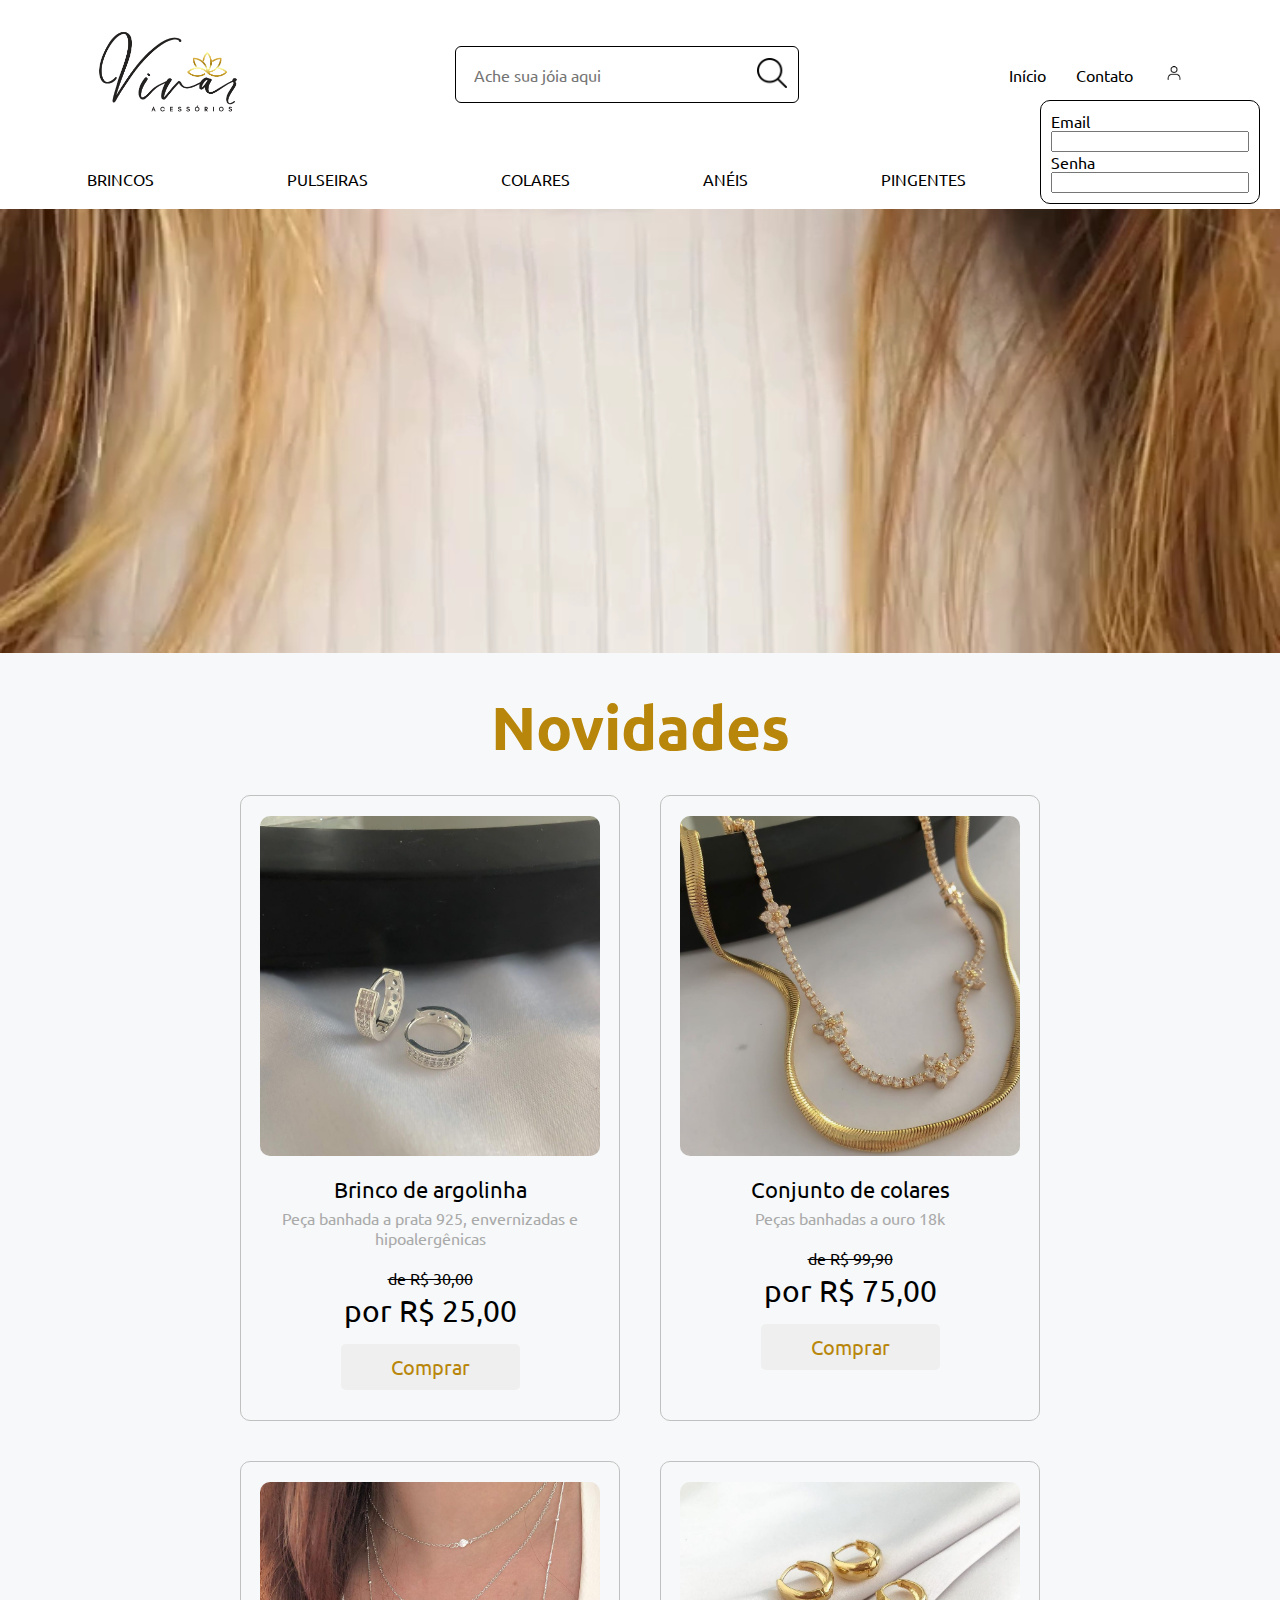
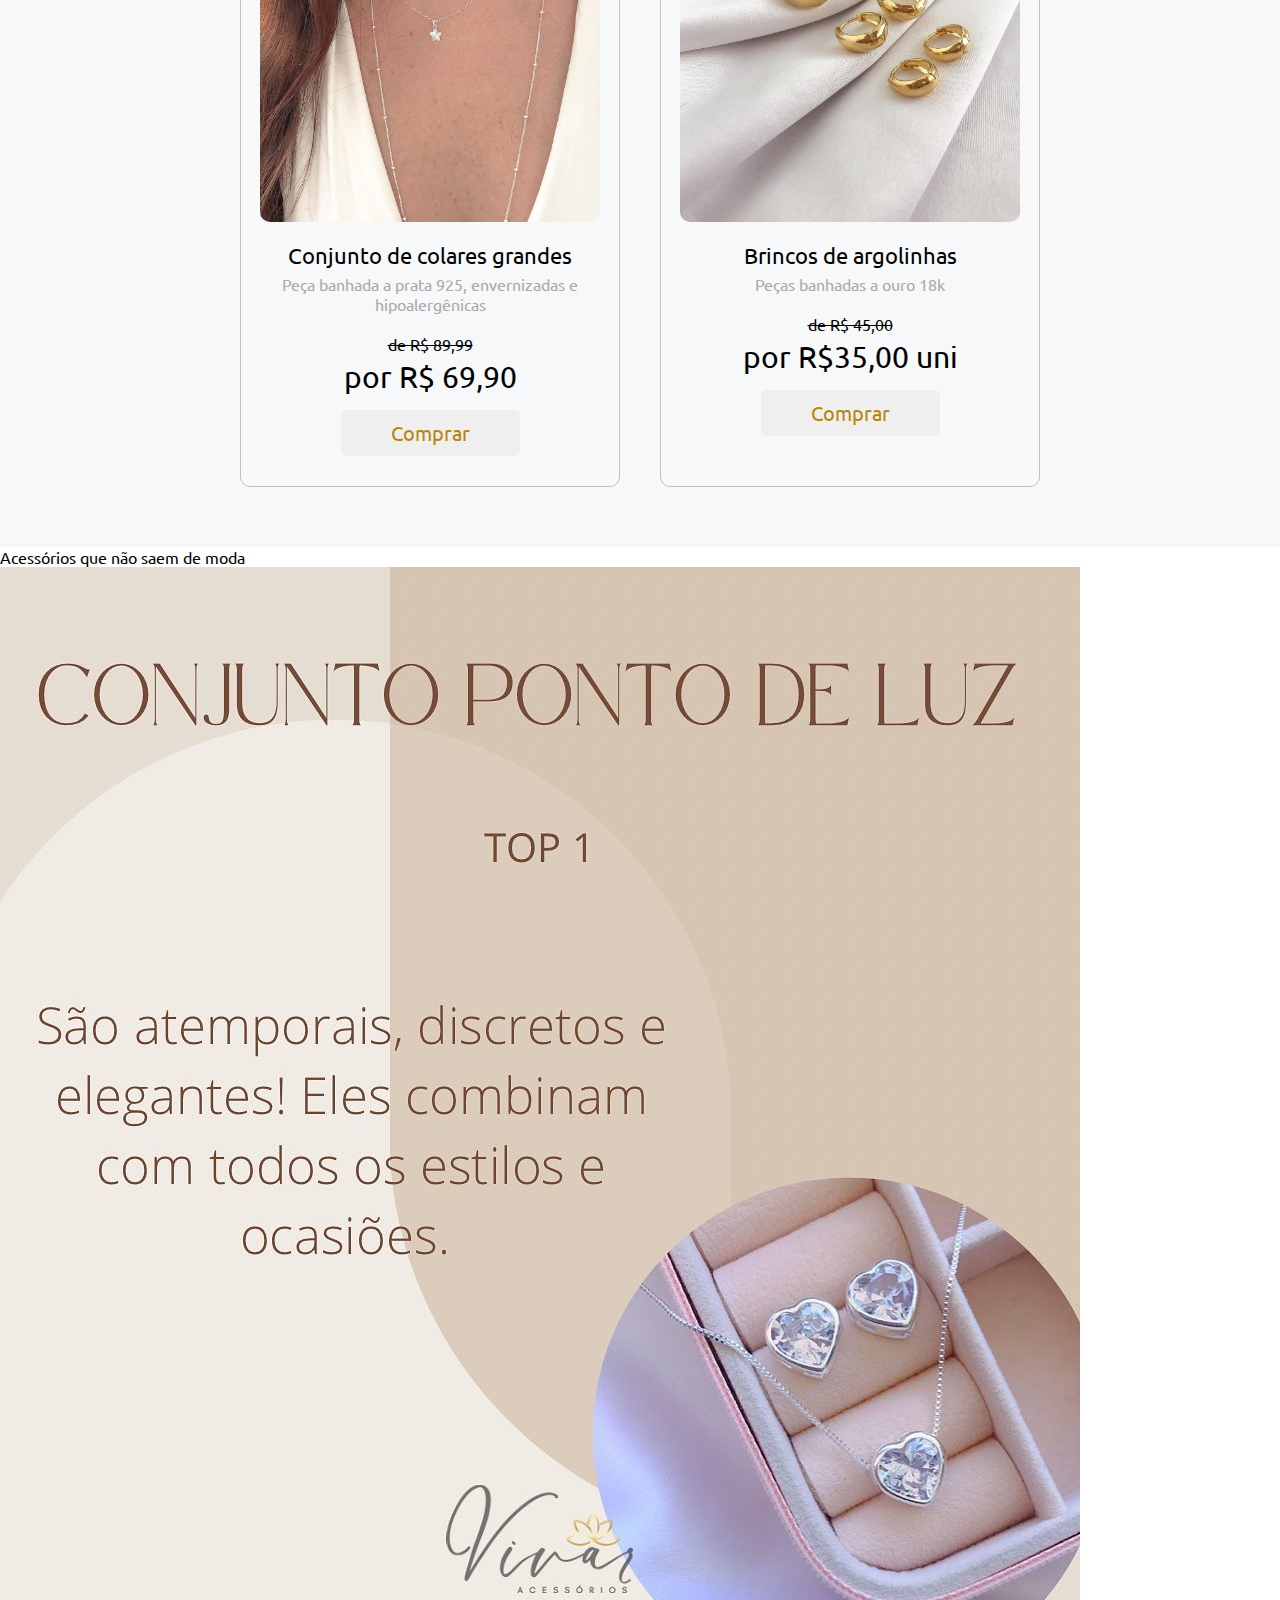
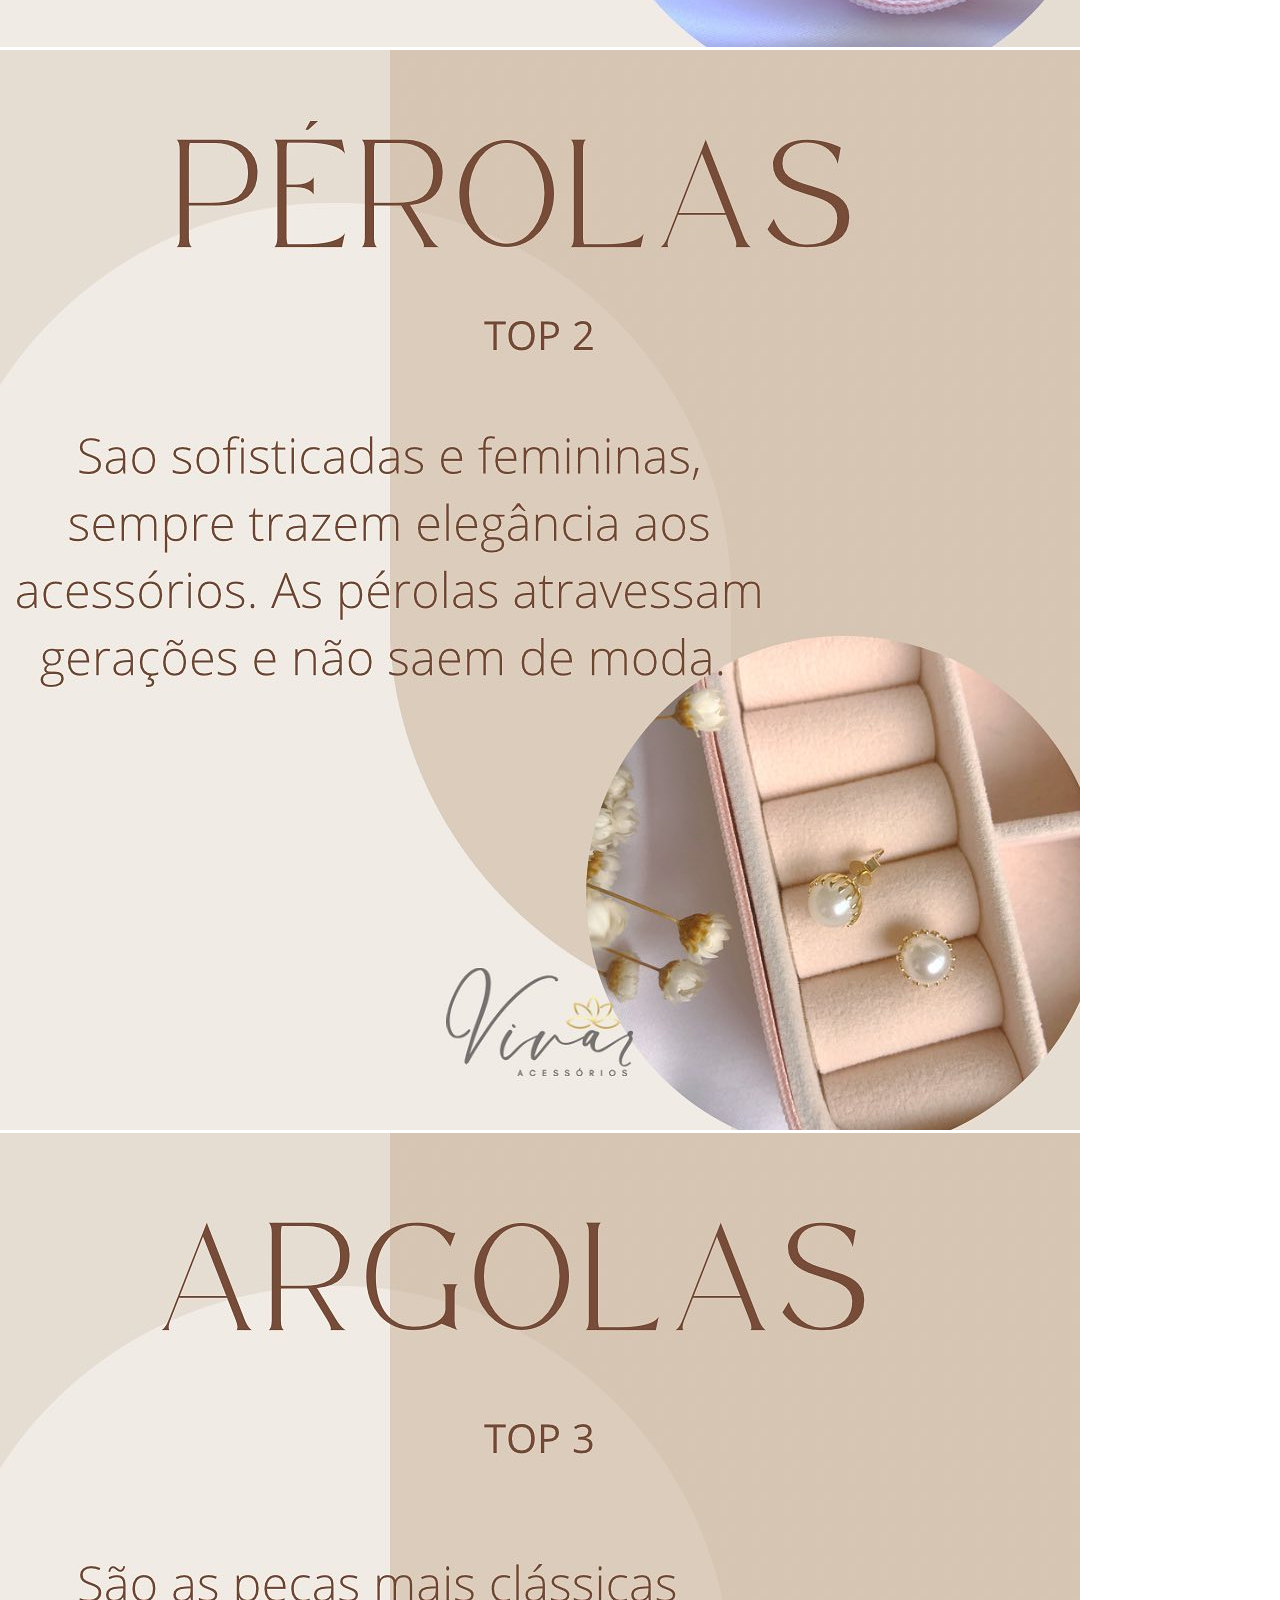
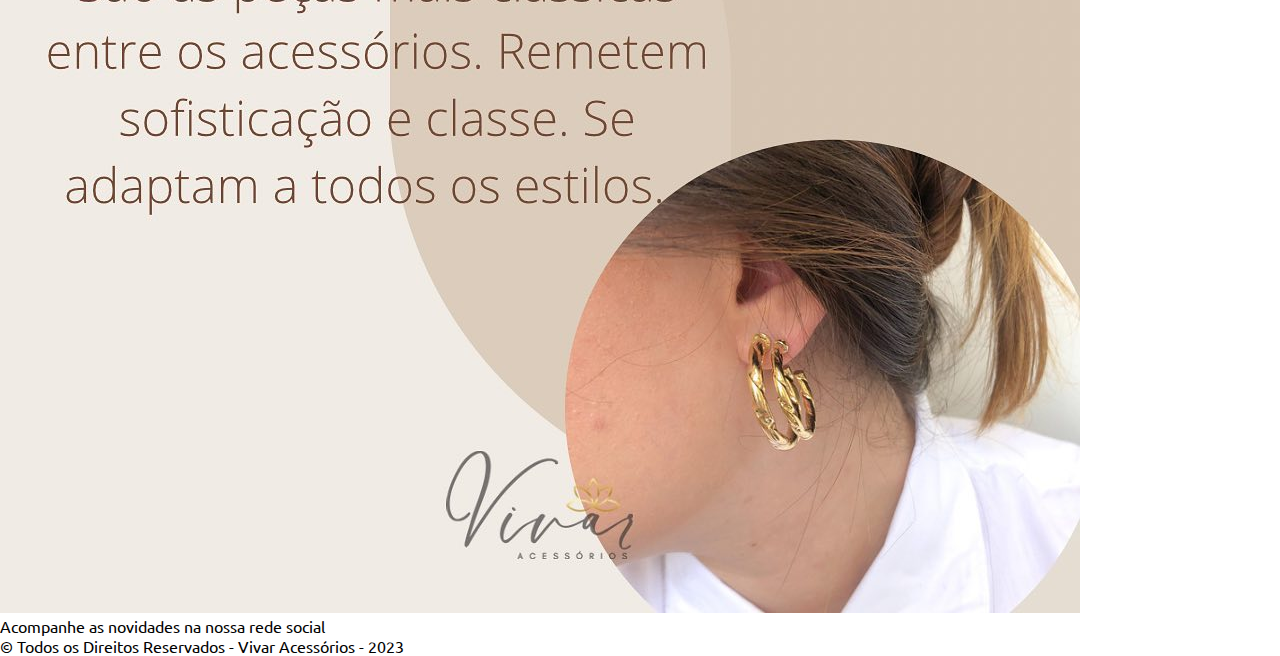
==== commit d8168ae2: "criação da página contatos e estilização" ====
--- a/index.html
+++ b/index.html
@@ -17,50 +17,59 @@
         <body>
             <header>
 
-            <div class="nav-principal">
-                <div class="logo">
-                    <a href="index.html">
-                        <img src="img/logo.png" alt="logo" class="img-logo" width="150" >
-                    </a>
+                <div class="nav-principal">
+                    <div class="logo">
+                        <a href="index.html">
+                            <img src="img/logo.png" alt="logo" class="img-logo" width="150" >
+                        </a>
+                    </div>
+
+                    <div class="div-buscar">
+                        <input type="text" class="txt-buscar" placeholder="Ache sua jóia aqui">
+                        <a href="#">
+                            <img src="img/buscar.png" class="img-buscar" alt="Buscar">
+                        </a>
+                    </div>
+
+                    <ul class="nav-menu">
+                        <li>
+                            <a href="index.html">Início</a>
+                        </li>
+
+                        <li>
+                            <a href="contato.html">Contato</a>
+                        </li>
+
+                        <li class="login">
+                            <img src="img/user.png" width="22">
+
+                            <div class="caixa-login">
+                                <form class="formulario-login">
+                                    <label for="login">Email</label>
+                                    <input type="email" id="login" class="input-login" required>
+                                    
+                                    <label for="senha">Senha</label>
+                                    <input type="password" id="senha" class="input-login" required>
+                                </form>
+                            </div>
+
+                        </li>
+                    </ul>
                 </div>
-
-                <div class="div-buscar">
-                    <input type="text" class="txt-buscar" placeholder="Ache sua jóia aqui">
-                    <a href="#">
-                        <img src="img/buscar.png" class="img-buscar" alt="Buscar">
-                    </a>
-                </div>
-
-                <ul class="nav-menu">
-                    <li>
-                        <a href="index.html">Início</a>
-                    </li>
-
-                    <li>
-                        <a href="#">Contato</a>
-                    </li>
-
-                    <li class="login">
-
-                        <img src="img/user.png" width="22">
-
-                        <div class="caixa-login">
-                            <form class="formulario-login">
-                                <label for="login">Email</label>
-                                <input type="email" id="login" class="input-login" required>
-                                
-                                <label for="senha">Senha</label>
-                                <input type="password" id="senha" class="input-login" required>
-                            </form>
-                        </div>
-                    </li>
-                </ul>
-
-            </div>
-
             </header>
 
             <main>
+                <section class="categorias">
+                    <ul>
+                        <li><a class="lista-categoria" href="#">Brincos</a></li>
+                        <li><a class="lista-categoria" href="#">Pulseiras</a></li>
+                        <li><a class="lista-categoria" href="#">Colares</a></li>
+                        <li><a class="lista-categoria" href="#">Anéis</a></li>
+                        <li><a class="lista-categoria" href="#">Pingentes</a></li>
+                        <li><a class="lista-categoria" href="#">Conjuntos</a></li>
+                    </ul>
+                </section>
+
                 <section class="principal">
                     <video src="video/video-slider.mp4" autoplay loop muted width="100%"></video>
 
@@ -110,25 +119,6 @@
                     </div>
                 </section>
 
-                <section class="contato">
-                    <p>Entre em contato conosco</p>
-                    <form>
-                        <label for="nomesobrenome">Nome</label>
-                        <input type="text" id="nomesobrenome" class="input-padrao" required placeholder="Nome">
-
-                        <label for="nomesobrenome">Sobrenome</label>
-                        <input type="text" id="nomesobrenome" class="input-padrao" required placeholder="Sobrenome">
-        
-                        <label for="email">Email</label>
-                        <input type="email" id="email" class="input-padrao" required placeholder="Email">
-        
-                        <label for="telefone">Telefone</label>
-                        <input type="tel" id="telefone" class="input-padrao" required placeholder="(00) 00000-0000">
-
-                        <input type="submit" value="Enviar" class="enviar">
-                    </form>
-                </section>
-
                 <section>
                     <p>Acessórios que não saem de moda</p>
                     <div>
--- a/style.css
+++ b/style.css
@@ -19,7 +19,7 @@
     flex-wrap: wrap;
     padding: 20px 0;
     background-color: white;
-    gap: 20PX;
+    gap: 20px;
 }
 
 .div-buscar, .nav-menu {
@@ -89,6 +89,30 @@
     justify-content: center;
 }
 
+/* seção categoria */
+
+.categorias ul {
+    display: flex;
+    list-style-type: none;
+    justify-content: space-around;
+    flex-direction: row;
+    flex-wrap: wrap;
+    color: white;
+    padding: 20px;
+    text-transform: uppercase;
+}
+
+.lista-categoria {
+    text-decoration: none;
+    color: black;
+    font-size: 16px;
+    padding: 10px;
+}
+
+.lista-categoria:hover {
+    border-bottom: 1px solid darkgoldenrod;
+}
+
 /*Seção principal */
 
 .principal {
@@ -96,6 +120,7 @@
     text-align: center;
     padding-bottom: 60px;
 }
+
 
 .principal h1 {
    color: darkgoldenrod;
@@ -123,8 +148,12 @@
     border-radius: 10px ;
 }
 
-.itens:hover {
+.itens:hover  {
     border: 1.5px solid darkgoldenrod;
+}
+
+.itens:hover .img-itens {
+    opacity: 0.8;
 }
 
 
@@ -173,4 +202,59 @@
 .btn-comprar:active {
     background-color: darkgoldenrod;
     color: white;
-}+}
+
+/* página de contatos */
+
+.contato {
+    background-color: darkgoldenrod;
+    display: flex;
+    flex-direction: column;
+    align-items: center;
+    
+    margin: 60px auto;
+    padding: 40px;
+    border: 1px solid black;
+    max-width: 700px;
+    border-radius: 20px;
+}
+
+.contato p {
+    font-size: 40px;
+    color: white;
+    margin-bottom: 10px;
+}
+
+.container-form {
+    display: flex;
+    flex-direction: column;
+    justify-content: center;
+    width: 80%;
+
+}
+
+.label-padrao {
+    font-size: 20px;
+    margin-bottom: 5px;
+}
+
+.input-padrao {
+    margin-bottom: 30px;
+    padding: 10px;
+    width: 100%;
+ 
+}
+
+.enviar {
+    background-color: black;
+    color: white;
+    border: none;
+    padding: 10px 100px;
+    cursor: pointer;
+}
+
+.enviar:hover {
+    background-color: white;
+    border: 1px solid white;
+    color: darkgoldenrod;
+}
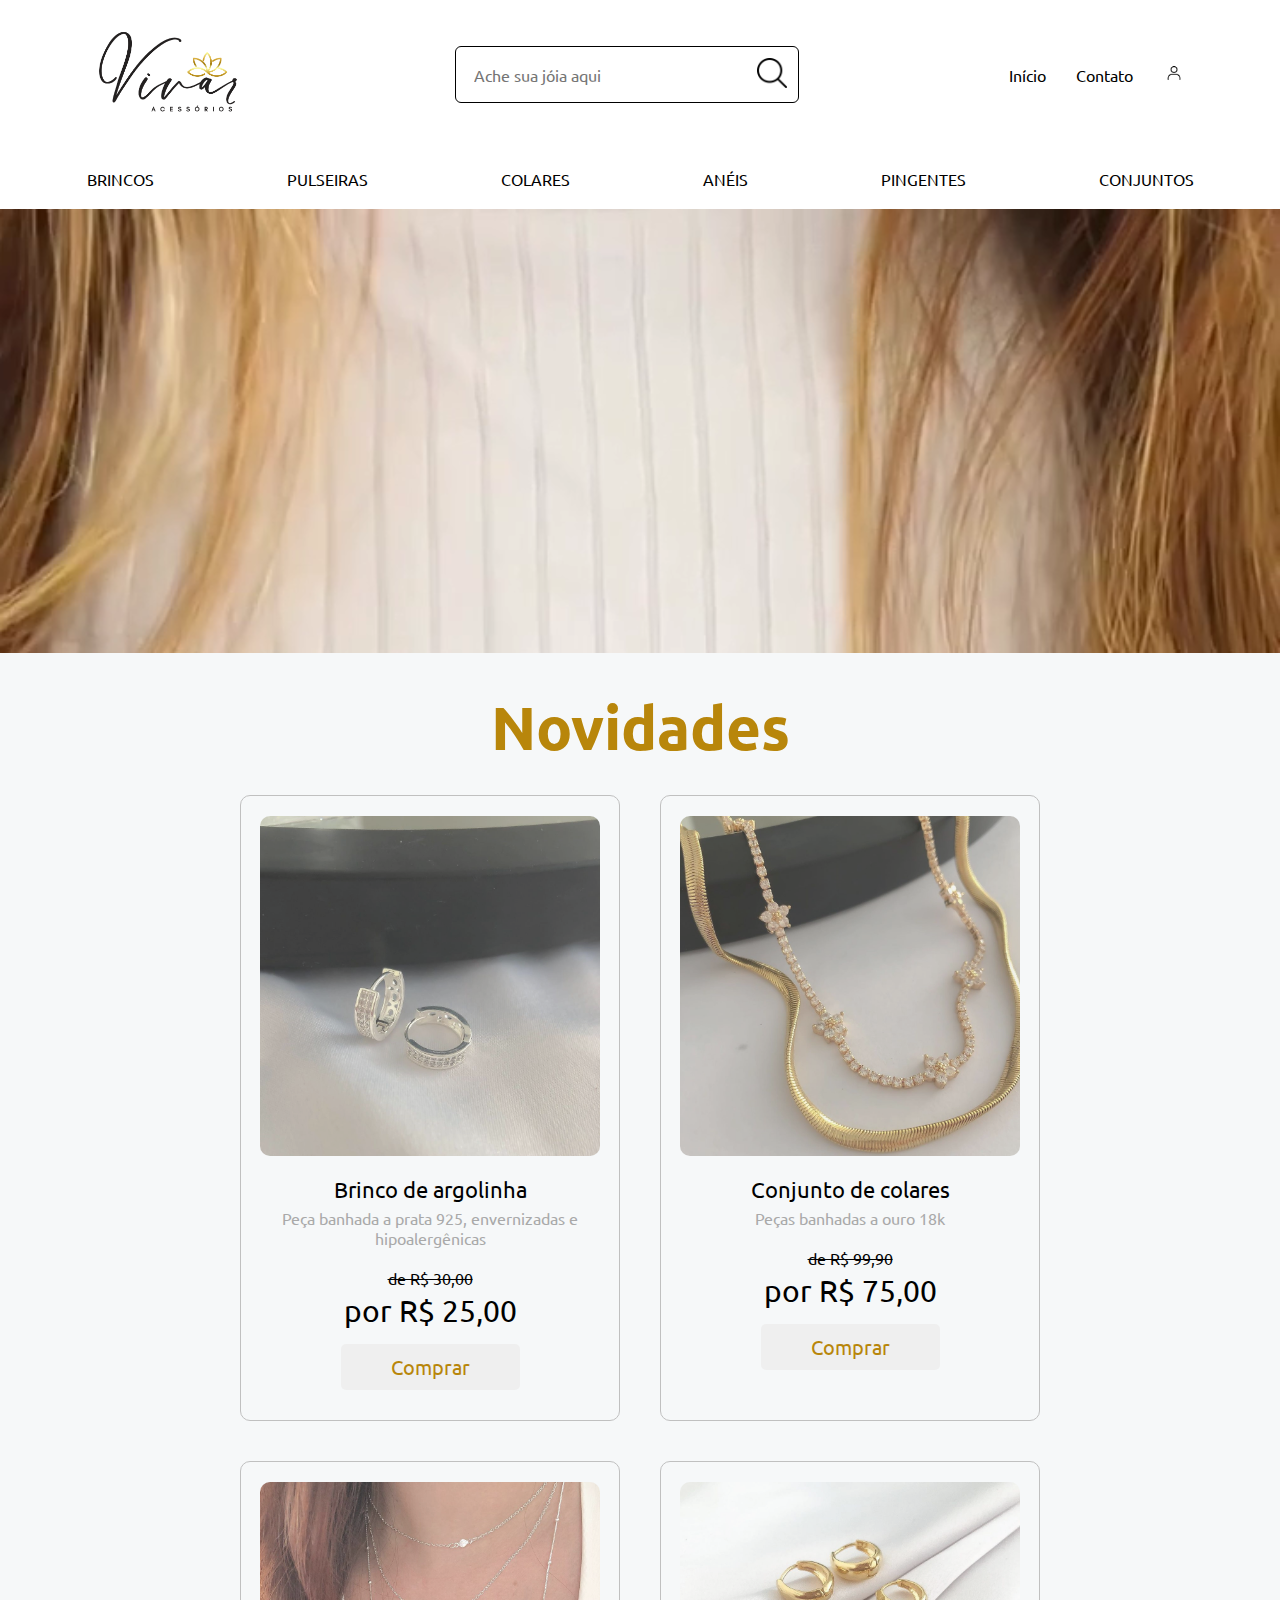
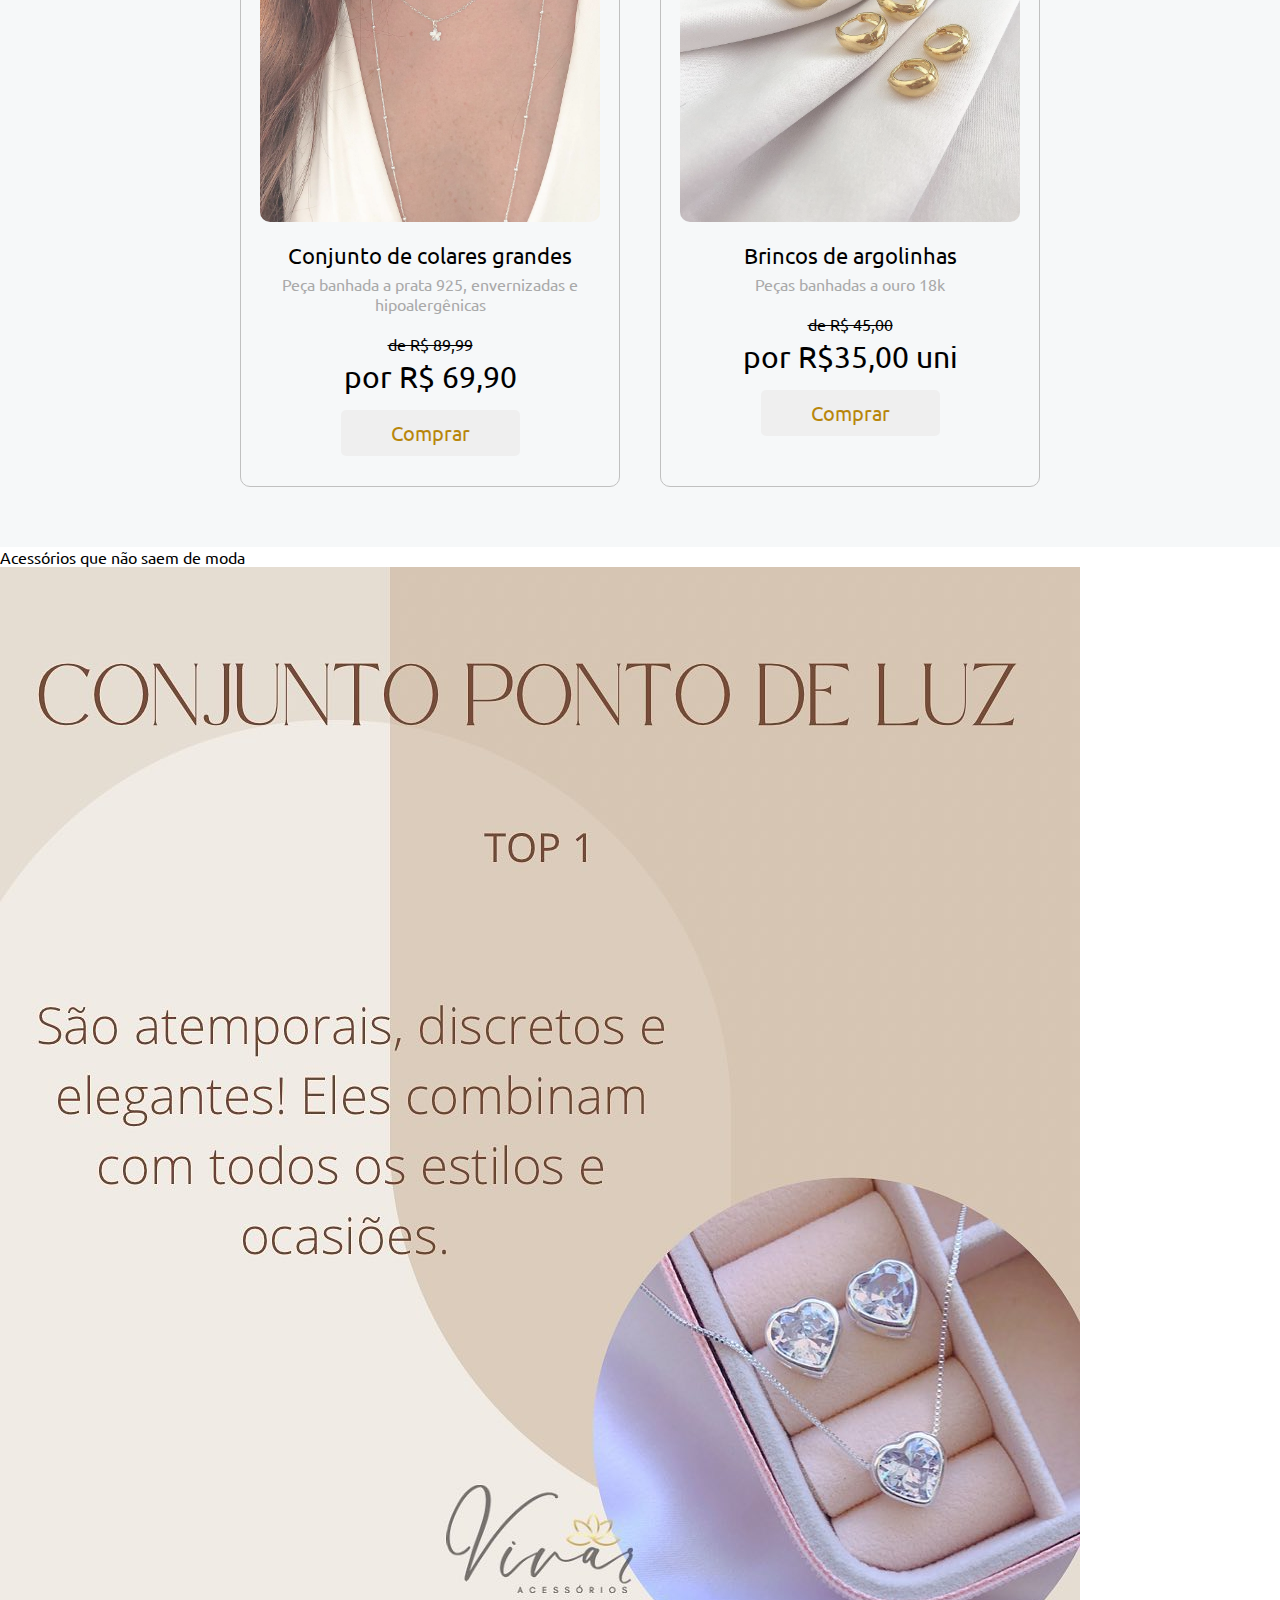
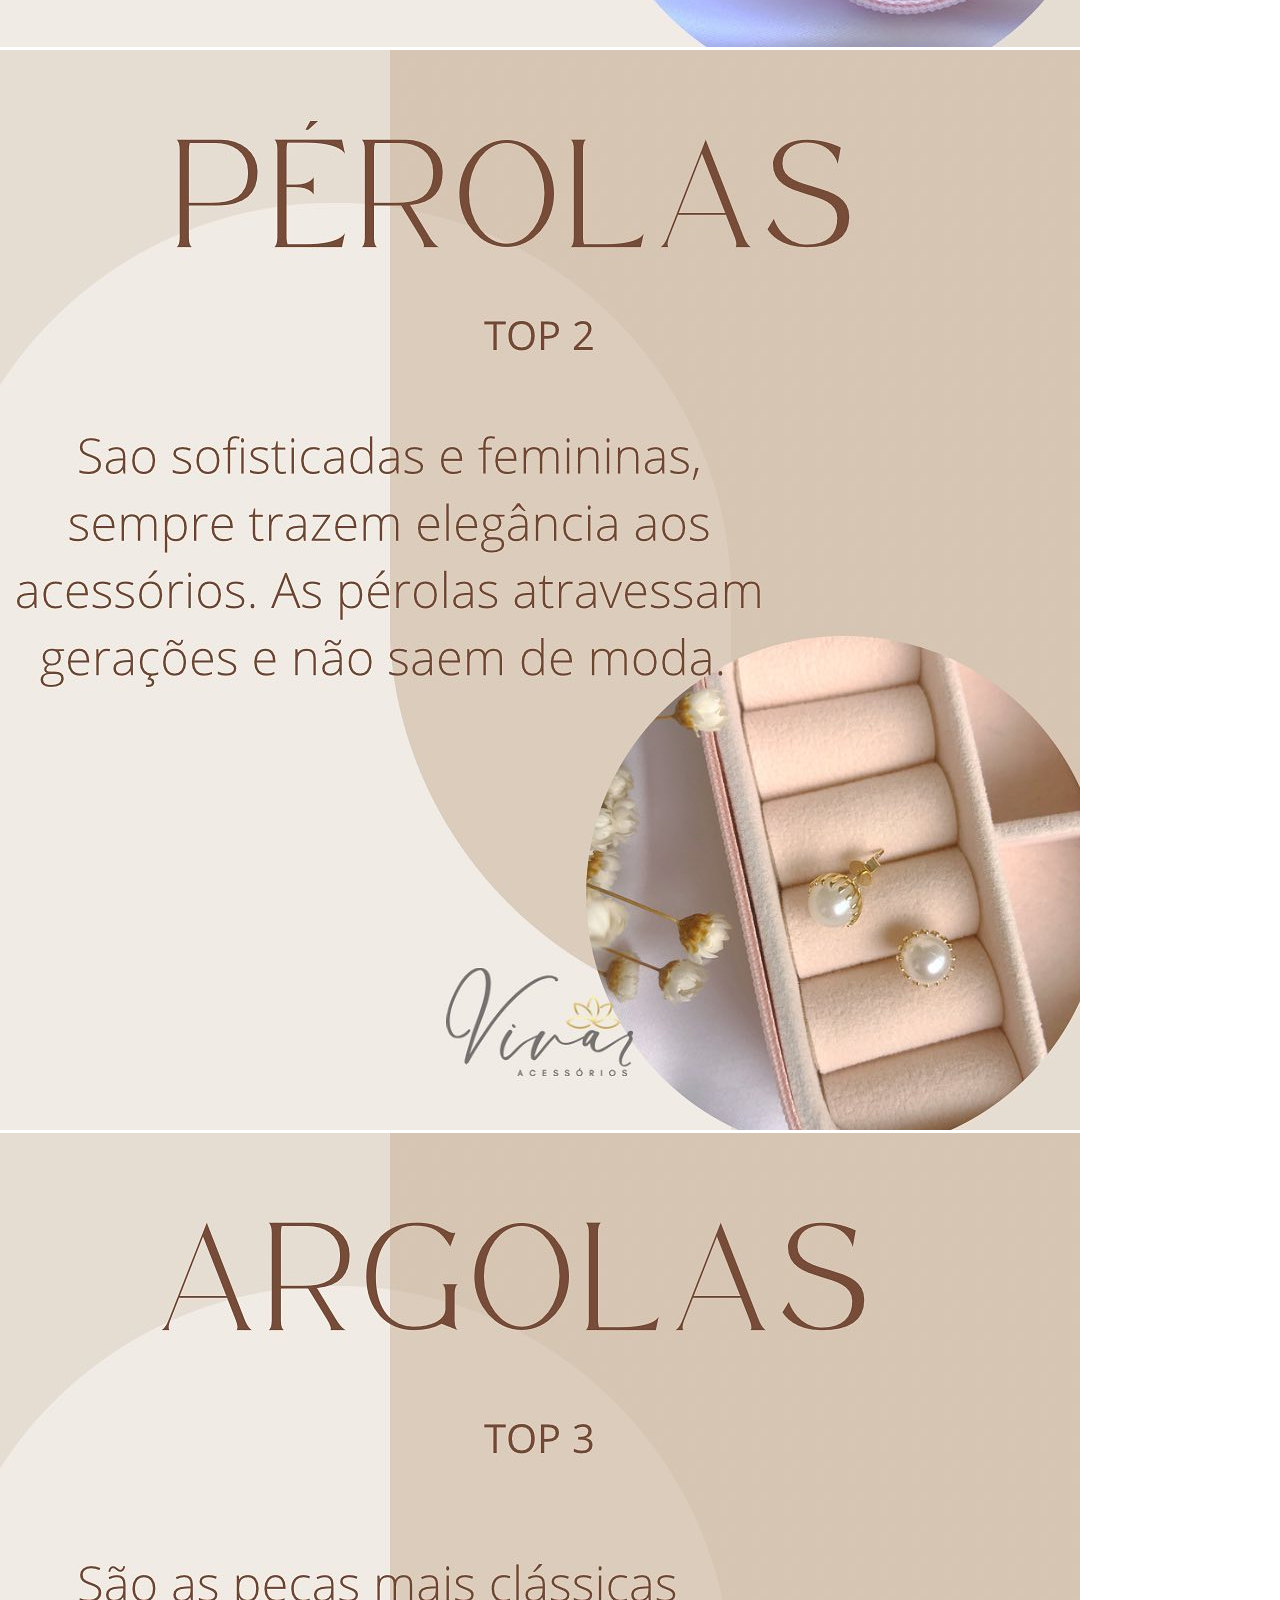
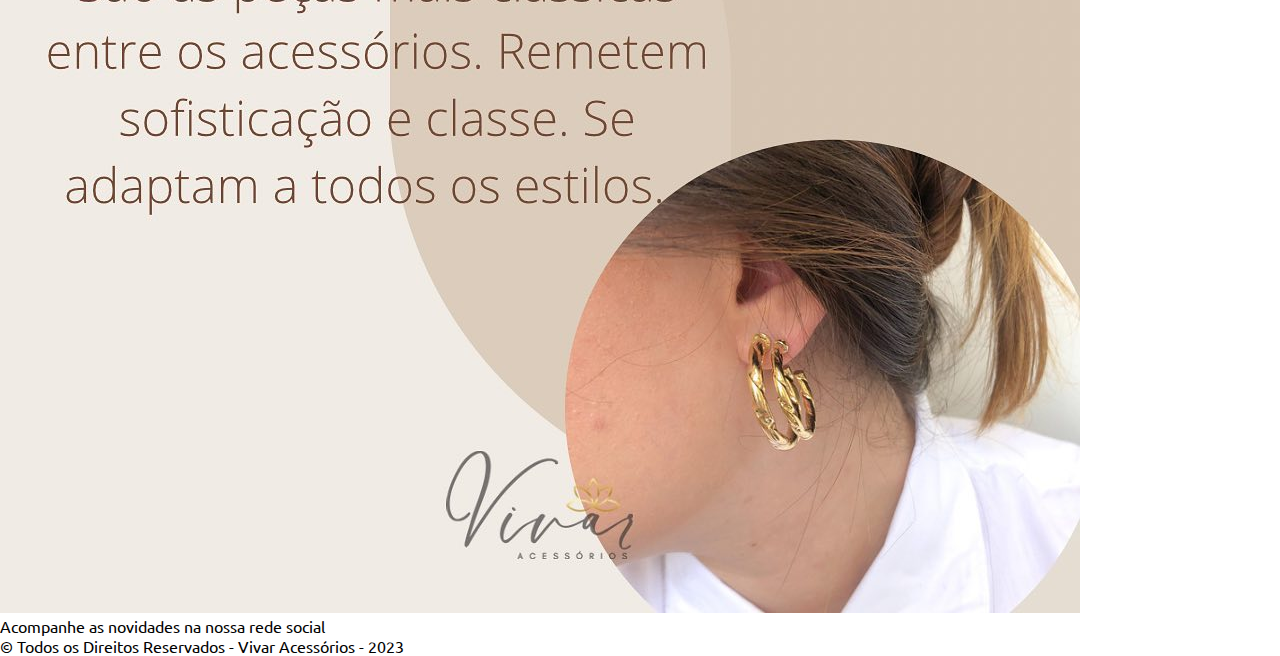
==== commit 47d0c055: "criação de um evento script ao clicar no login na pagina index" ====
--- a/index.html
+++ b/index.html
@@ -42,20 +42,21 @@
 
                         <li class="login">
                             <img src="img/user.png" width="22">
+                        </li>
+                    </ul>        
+                </div>  
 
-                            <div class="caixa-login">
-                                <form class="formulario-login">
-                                    <label for="login">Email</label>
-                                    <input type="email" id="login" class="input-login" required>
-                                    
-                                    <label for="senha">Senha</label>
-                                    <input type="password" id="senha" class="input-login" required>
-                                </form>
-                            </div>
+                <div class="caixa-login">
+                    <form class="formulario-login">
+                        <label for="login">Email</label>
+                        <input type="email" id="login" class="input-login" required>
+                        
+                        <label for="senha">Senha</label>
+                        <input type="password" id="senha" class="input-login" required>
 
-                        </li>
-                    </ul>
-                </div>
+                        <input type="submit" value="Entrar" class="enviar-login">
+                    </form>
+                </div>          
             </header>
 
             <main>
@@ -138,7 +139,27 @@
                 </a>
 
                 <p class="copyright">&copy; Todos os Direitos Reservados - Vivar Acessórios - 2023</p>
-            </footer>   
+            </footer> 
 
+            <script>
+                const login = document.querySelector('.login');
+                const formulario = document.querySelector('.caixa-login');
+
+                login.addEventListener('click', function() {
+                switch (formulario.style.display) {
+                    case 'none':
+                    formulario.style.display = 'block';
+                    break;
+                    case 'block':
+                    formulario.style.display = 'none';
+                    break;
+                    default:
+                    formulario.style.display = 'none';
+                    break;                    
+                }
+                });
+            </script>  
         </body>
-    </html>+    </html>
+
+    --- a/style.css
+++ b/style.css
@@ -70,11 +70,16 @@
     cursor: pointer;
 }
 
+.login {
+    cursor: pointer;
+}
+
+
 .caixa-login {
-    /* display: none;  */ 
+    display: none;  
     position: absolute;
     width: 220px;
-    border: 1px solid black;
+    border: 1px solid darkgoldenrod;
     border-radius: 10px;
     padding: 10px;
     background-color: white;
@@ -87,6 +92,17 @@
     display: flex;
     flex-direction: column;
     justify-content: center;
+    gap: 5px;
+}
+
+.enviar-login {
+    margin-top: 15px;
+    padding: 5px;
+    background-color: black;
+    color: white;
+    border-radius: 5px;
+     cursor: pointer;
+
 }
 
 /* seção categoria */
@@ -152,8 +168,12 @@
     border: 1.5px solid darkgoldenrod;
 }
 
+.img-itens {
+    opacity: 0.8;
+}
+
 .itens:hover .img-itens {
-    opacity: 0.8;
+    opacity: 1;
 }
 
 
@@ -210,8 +230,7 @@
     background-color: darkgoldenrod;
     display: flex;
     flex-direction: column;
-    align-items: center;
-    
+    align-items: center;    
     margin: 60px auto;
     padding: 40px;
     border: 1px solid black;
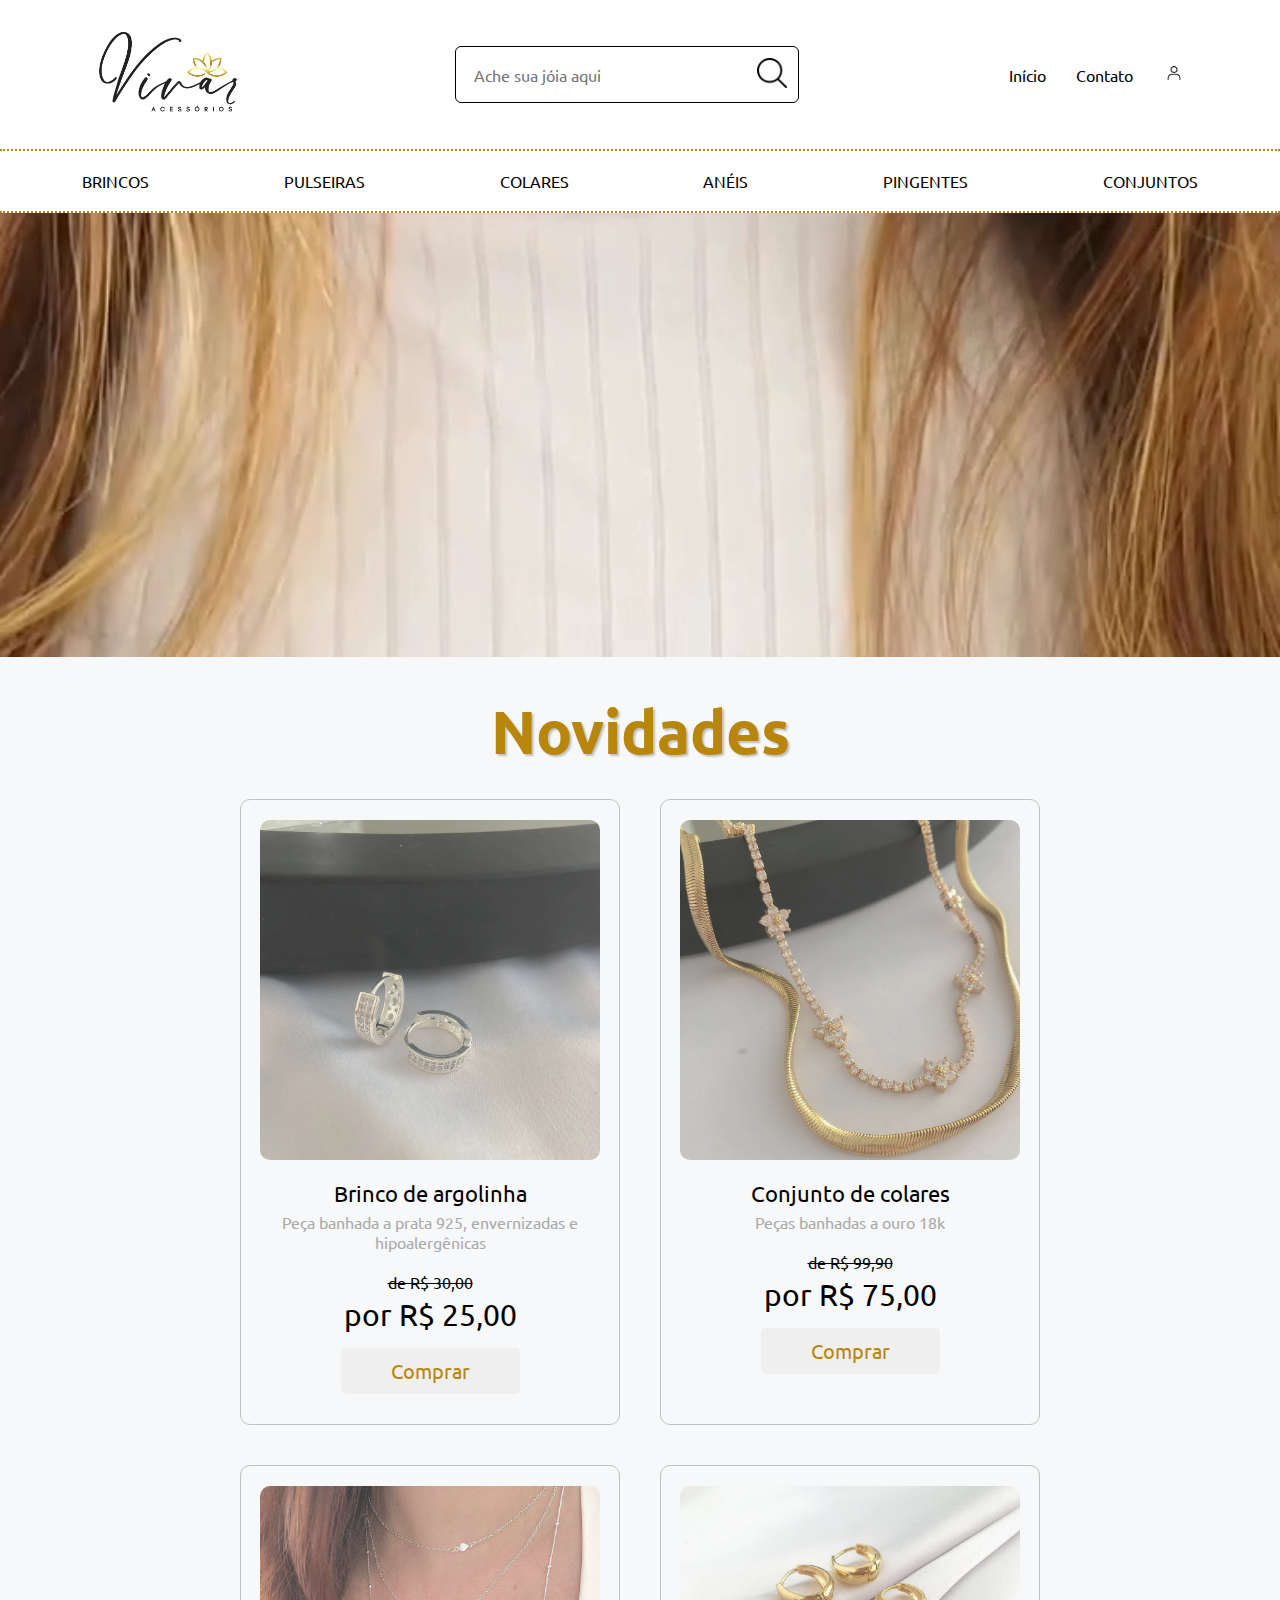
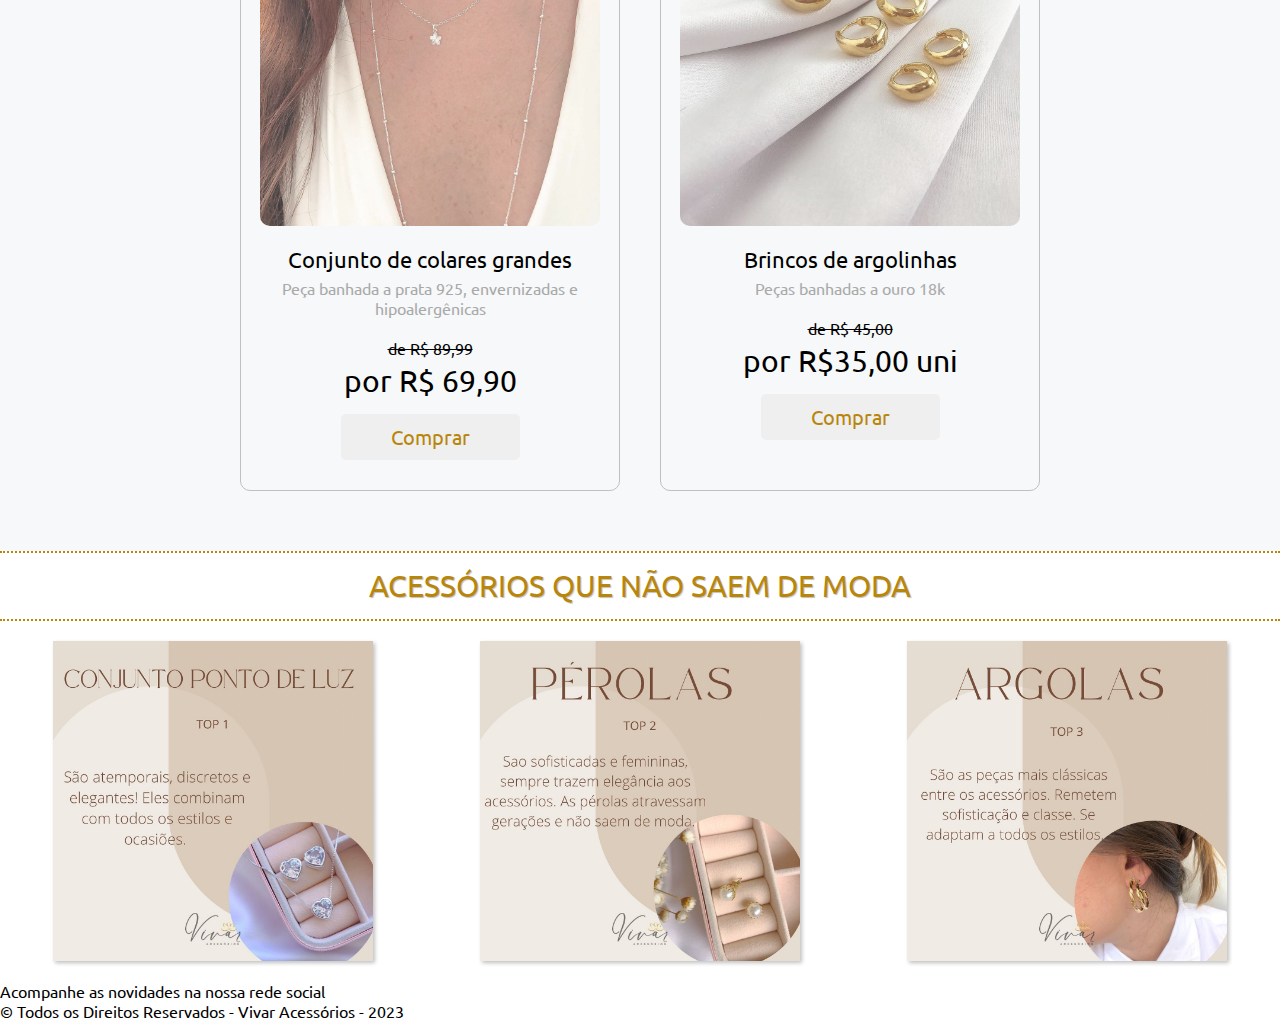
==== commit d4ae8026: "criação da seção acessórios" ====
--- a/index.html
+++ b/index.html
@@ -16,7 +16,6 @@
 
         <body>
             <header>
-
                 <div class="nav-principal">
                     <div class="logo">
                         <a href="index.html">
@@ -120,12 +119,12 @@
                     </div>
                 </section>
 
-                <section>
+                <section class="acessorios">
                     <p>Acessórios que não saem de moda</p>
-                    <div>
-                        <img src="img/dica1.jpg" alt="Ponto de Luz">
-                        <img src="img/dica2.jpg" alt="Pérolas">
-                        <img src="img/dica3.jpg" alt="Argolas">
+                    <div class="lista-acessorios">
+                        <img src="img/dica1.jpg" alt="Ponto de Luz" class="img-acessorios">
+                        <img src="img/dica2.jpg" alt="Pérolas" class="img-acessorios">
+                        <img src="img/dica3.jpg" alt="Argolas" class="img-acessorios">
                     </div>
                 </section>
             </main>
--- a/style.css
+++ b/style.css
@@ -101,11 +101,15 @@
     background-color: black;
     color: white;
     border-radius: 5px;
-     cursor: pointer;
 
 }
 
 /* seção categoria */
+
+.categorias {
+    border-top: 2px dotted darkgoldenrod;
+    border-bottom: 2px dotted darkgoldenrod;
+}
 
 .categorias ul {
     display: flex;
@@ -116,6 +120,8 @@
     color: white;
     padding: 20px;
     text-transform: uppercase;
+    gap: 10px;
+
 }
 
 .lista-categoria {
@@ -126,7 +132,7 @@
 }
 
 .lista-categoria:hover {
-    border-bottom: 1px solid darkgoldenrod;
+    border-bottom: 1px solid black;
 }
 
 /*Seção principal */
@@ -139,7 +145,8 @@
 
 
 .principal h1 {
-   color: darkgoldenrod;
+    color: darkgoldenrod;
+    text-shadow: 2px 2px 2px silver;
     margin: 30px 0;
     font-size: 60px;
 }
@@ -277,3 +284,30 @@
     border: 1px solid white;
     color: darkgoldenrod;
 }
+
+/* seção acessórios */
+
+.acessorios {
+    text-align: center;
+    background-color: white;
+}
+.acessorios p {
+    font-size: 30px;
+    text-transform: uppercase;
+    padding: 15px 0;
+    color: darkgoldenrod;
+    text-shadow: 1px 1px 1px silver;
+    border-top: 2px dotted darkgoldenrod;
+    border-bottom: 2px dotted darkgoldenrod;
+}
+.lista-acessorios {
+    display: flex;
+    flex-wrap: wrap;
+    justify-content: space-around;
+}
+
+.img-acessorios {
+    width: 320px;
+    margin: 20px 0;
+    box-shadow: 2px 2px 4px silver;
+}
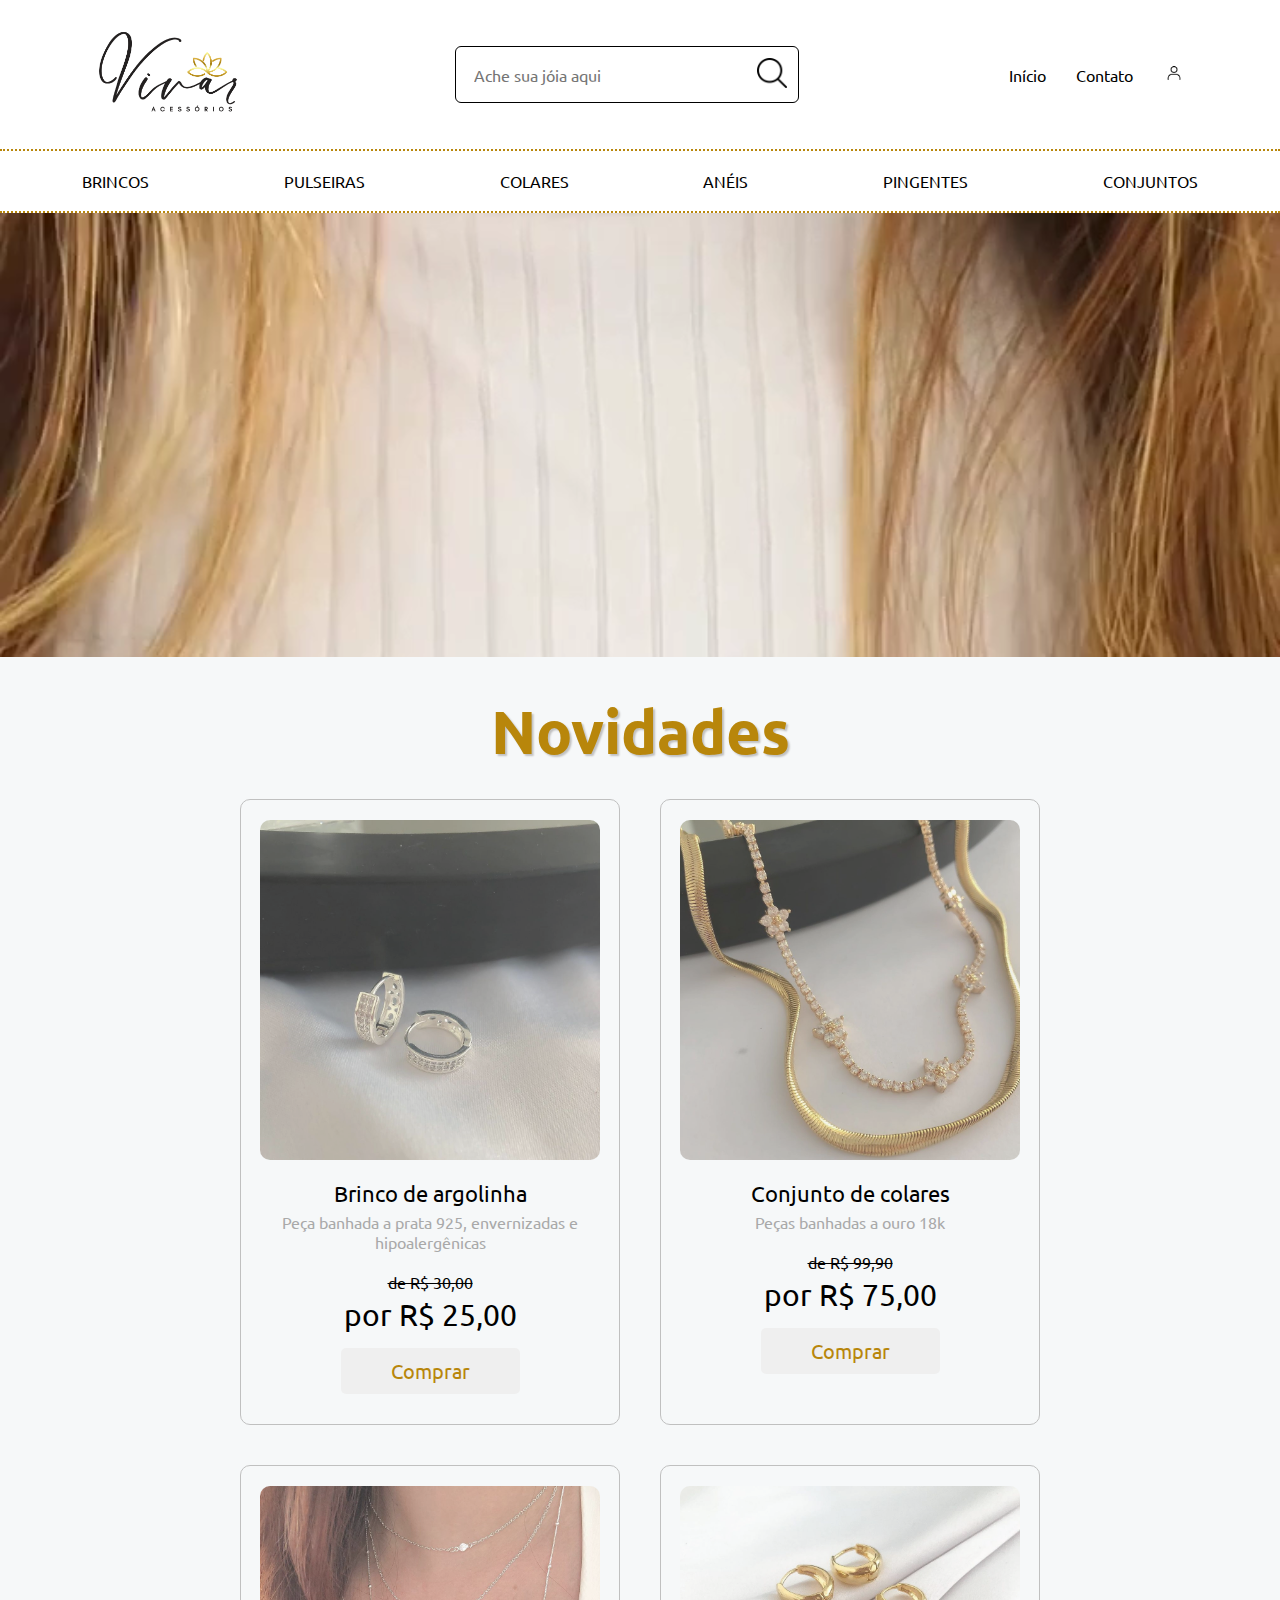
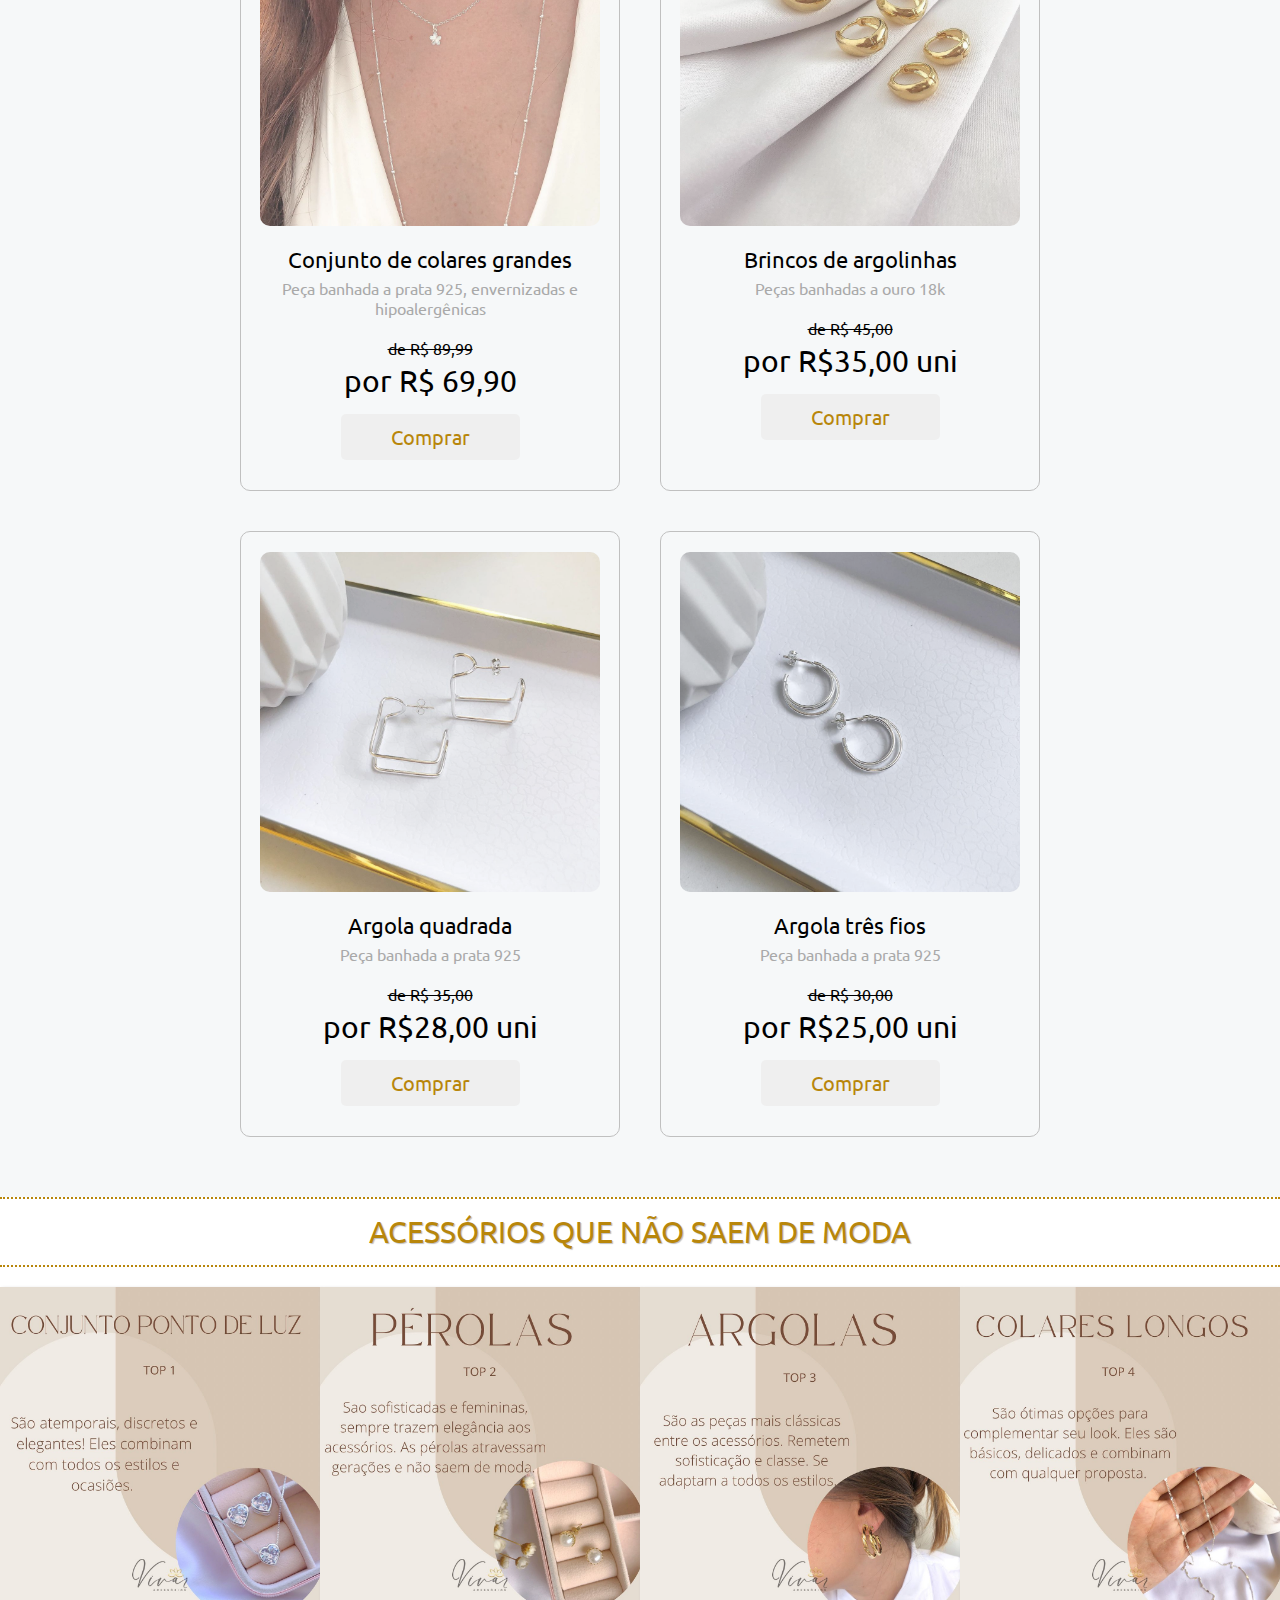
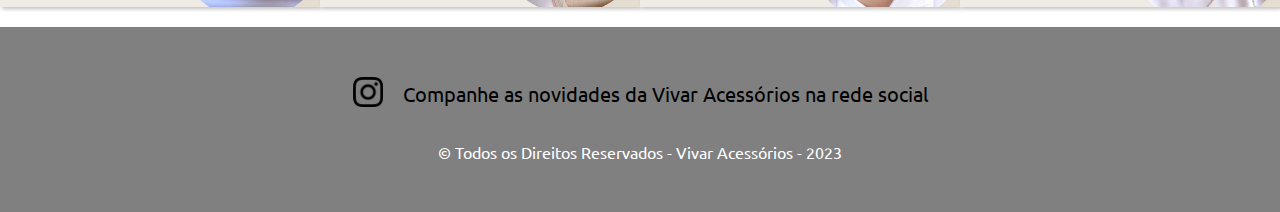
==== commit ca0e1745: "estilização do footer" ====
--- a/index.html
+++ b/index.html
@@ -114,8 +114,26 @@
                             <p class="preco-antes">de R$ 45,00</p>
                             <p class="preco">por R$35,00 uni</p>
                             <button class="btn-comprar">Comprar</button>
+                        </div>
 
+                        <div class="itens">
+                            <img src="img/imagem5.jpg" class="img-itens" alt="joia">
+                            <p class="titulo-itens">Argola quadrada</p>
+                            <p class="subtitulo">Peça banhada a prata 925 </p>
+                            <p class="preco-antes">de R$ 35,00</p>
+                            <p class="preco">por R$28,00 uni</p>
+                            <button class="btn-comprar">Comprar</button>
                         </div>
+
+                        <div class="itens">
+                            <img src="img/imagem6.jpg" class="img-itens" alt="joia">
+                            <p class="titulo-itens">Argola três fios</p>
+                            <p class="subtitulo">Peça banhada a prata 925 </p>
+                            <p class="preco-antes">de R$ 30,00</p>
+                            <p class="preco">por R$25,00 uni</p>
+                            <button class="btn-comprar">Comprar</button>
+                        </div>
+
                     </div>
                 </section>
 
@@ -125,20 +143,26 @@
                         <img src="img/dica1.jpg" alt="Ponto de Luz" class="img-acessorios">
                         <img src="img/dica2.jpg" alt="Pérolas" class="img-acessorios">
                         <img src="img/dica3.jpg" alt="Argolas" class="img-acessorios">
+                        <img src="img/dica4.jpg" alt="Argolas" class="img-acessorios">
                     </div>
                 </section>
             </main>
 
 
             <footer>
-                <p>Acompanhe as novidades na nossa rede social</p>
+            <div class="instagram">
 
                 <a href="https://www.instagram.com/vivar.acessorios/">
-                    <img src="img/instagram.png" alt="instagram"  width="40" hidden="40">
+                    <img src="img/instagram.png" alt="instagram" class="img-instagram">
                 </a>
+
+                <p>Companhe as novidades da Vivar Acessórios na rede social</p>
+
+            </div>
 
                 <p class="copyright">&copy; Todos os Direitos Reservados - Vivar Acessórios - 2023</p>
             </footer> 
+
 
             <script>
                 const login = document.querySelector('.login');
@@ -158,6 +182,7 @@
                 }
                 });
             </script>  
+
         </body>
     </html>
 
--- a/style.css
+++ b/style.css
@@ -311,3 +311,29 @@
     margin: 20px 0;
     box-shadow: 2px 2px 4px silver;
 }
+
+/* footer */
+
+footer {
+    background-color: grey;
+    text-align: center;
+    padding: 50px;
+}
+
+.instagram {
+    display: flex;
+    justify-content: center;
+    gap: 20px;
+    align-items: center;
+    font-size: 20px;
+}
+
+.img-instagram {
+    width: 30px;
+}
+
+.copyright {
+    color: white;
+    margin-top: 30px;
+    font-size: 16px;
+}